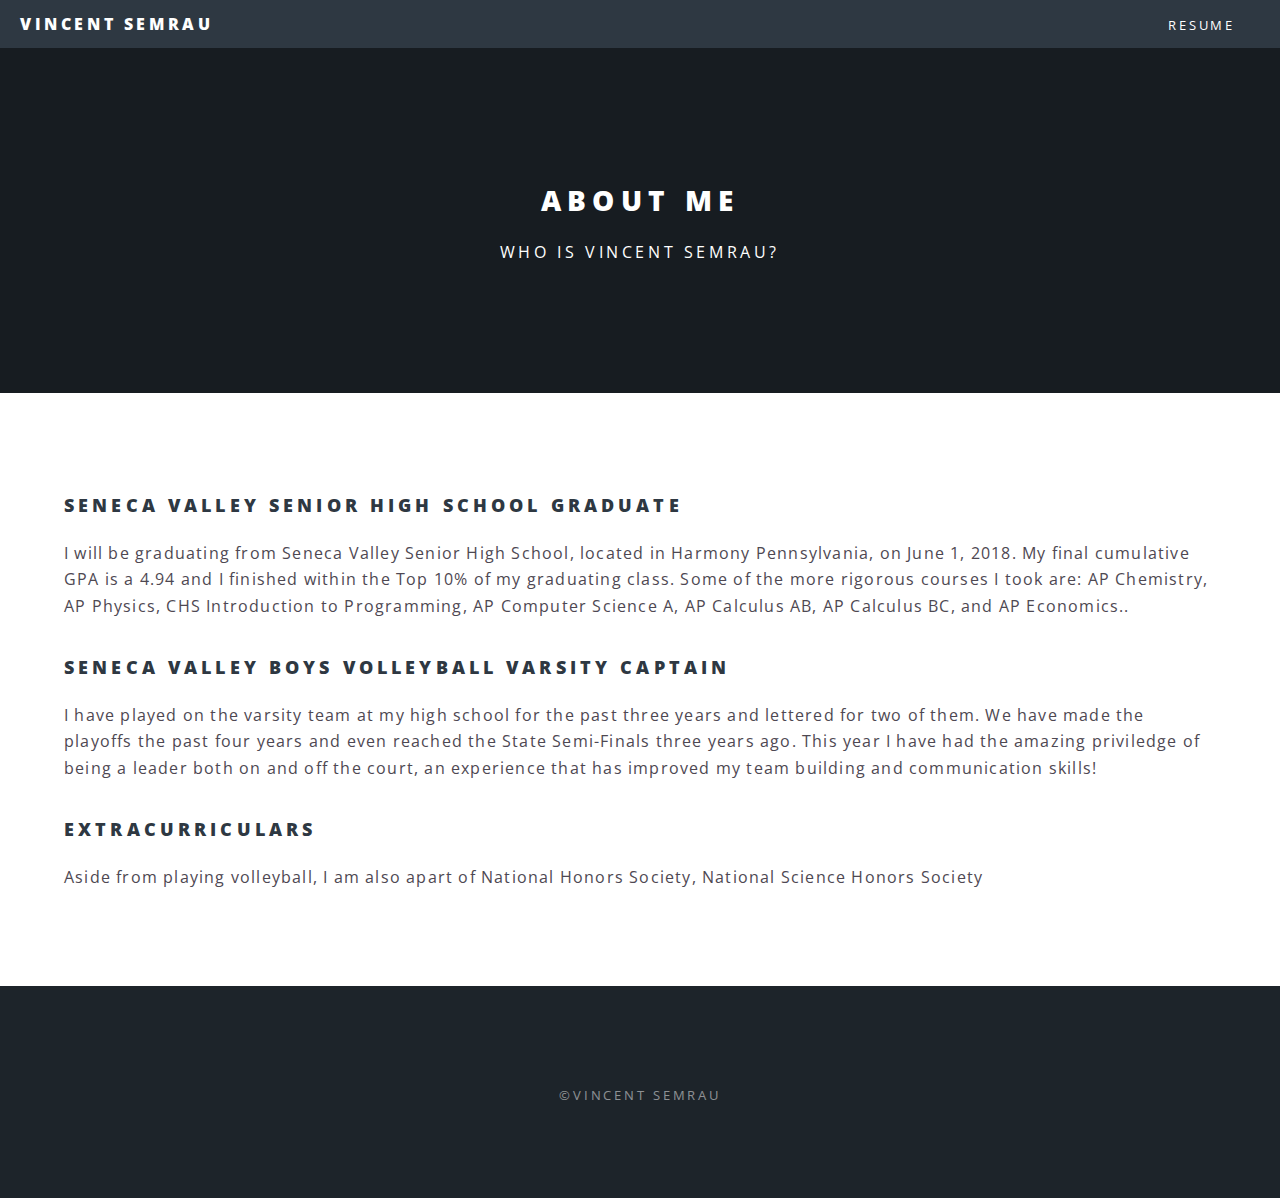
==== about.html @ dfb32bd3 "First website upload" ====
<!DOCTYPE html>
<html><head><meta http-equiv="Content-Type" content="text/html; charset=UTF-8">
		<title>About Me</title>
		
		<meta name="viewport" content="width=device-width, initial-scale=1">
		<link rel="stylesheet" href="./files/main.css">
	</head>
	<body class="">

		<!-- Page Wrapper -->
			<div id="page-wrapper">

				<!-- Header -->
					<header id="header">
						<h1><a href="index.html">Vincent Semrau</a></h1>
						<nav id="nav">
							<ul>
								<li class="special"><a href="Resume.docx" class="menuToggle"><span>Resume</span></a></li>
							</ul>
						</nav>
					</header>

	<div class="inner">

				

				<!-- Main -->
					<article id="main">
						<header>
							<h2>About Me</h2>
							<p>Who is Vincent Semrau?</p>
						</header>

                        <section class="wrapper style5">
							<div class="inner">
								<h3>Seneca Valley Senior High School Graduate</h3>
								<p> I will be graduating from Seneca Valley Senior High School, located in Harmony Pennsylvania, on June 1, 2018. My final cumulative GPA is a 4.94 and I finished within the Top 10% of my graduating class. Some of the more rigorous courses I took are: AP Chemistry, AP Physics, CHS Introduction to Programming, AP Computer Science A, AP Calculus AB, AP Calculus BC, and AP Economics.</a>.</p>
							</div>
							<div class = "inner">
								<h3>Seneca Valley Boys Volleyball Varsity Captain</h3>
								<p> I have played on the varsity team at my high school for the past three years and lettered for two of them. We have made the playoffs the past four years and even reached the State Semi-Finals three years ago. This year I have had the amazing priviledge of being a leader both on and off the court, an experience that has improved my team building and communication skills! </p>
							</div>
							<div class = "inner">
									<h3>Extracurriculars</h3>
									<p> Aside from playing volleyball, I am also apart of National Honors Society, National Science Honors Society </p>
								</div>

						</section>
		
				<!-- Footer -->
					<footer id="footer">
						<ul class="copyright">
							<li>©Vincent Semrau</li>
						</ul>
					</footer>

			</article></div>

		<!-- Scripts -->
			<script src="./files/jquery.min.js.download"></script>
			<script src="./files/jquery.scrollex.min.js.download"></script>
			<script src="./files/jquery.scrolly.min.js.download"></script>
			<script src="./files/skel.min.js.download"></script>
			<script src="./files/util.js.download"></script>
			<!--[if lte IE 8]><script src="assets/js/ie/respond.min.js"></script><![endif]-->
			<script src="./files/main.js.download"></script>

	











































</div><div id="menu">
---- files/main.css ----
@import url(font-awesome.min.css);
@import url("http://fonts.googleapis.com/css?family=Open+Sans:400,400italic,600,600italic,800,800italic");

/*
	Spectral by HTML5 UP
	html5up.net | @n33co
	Free for personal and commercial use under the CCA 3.0 license (html5up.net/license)
*/

/* Reset */

	html, body, div, span, applet, object, iframe, h1, h2, h3, h4, h5, h6, p, blockquote, pre, a, abbr, acronym, address, big, cite, code, del, dfn, em, img, ins, kbd, q, s, samp, small, strike, strong, sub, sup, tt, var, b, u, i, center, dl, dt, dd, ol, ul, li, fieldset, form, label, legend, table, caption, tbody, tfoot, thead, tr, th, td, article, aside, canvas, details, embed, figure, figcaption, footer, header, hgroup, menu, nav, output, ruby, section, summary, time, mark, audio, video {
		margin: 0;
		padding: 0;
		border: 0;
		font-size: 100%;
		font: inherit;
		vertical-align: baseline;
	}

	article, aside, details, figcaption, figure, footer, header, hgroup, menu, nav, section {
		display: block;
	}

	body {
		line-height: 1;
	}

	ol, ul {
		list-style: none;
	}

	blockquote, q {
		quotes: none;
	}

	blockquote:before, blockquote:after, q:before, q:after {
		content: '';
		content: none;
	}

	table {
		border-collapse: collapse;
		border-spacing: 0;
	}

	body {
		-webkit-text-size-adjust: none;
	}

/* Box Model */

	*, *:before, *:after {
		-moz-box-sizing: border-box;
		-webkit-box-sizing: border-box;
		box-sizing: border-box;
	}

/* Grid */

	.row {
		border-bottom: solid 1px transparent;
		-moz-box-sizing: border-box;
		-webkit-box-sizing: border-box;
		box-sizing: border-box;
	}

	.row > * {
		float: left;
		-moz-box-sizing: border-box;
		-webkit-box-sizing: border-box;
		box-sizing: border-box;
	}

	.row:after, .row:before {
		content: '';
		display: block;
		clear: both;
		height: 0;
	}

	.row.uniform > * > :first-child {
		margin-top: 0;
	}

	.row.uniform > * > :last-child {
		margin-bottom: 0;
	}

	.row.\30 \25 > * {
		padding: 0 0 0 0em;
	}

	.row.\30 \25 {
		margin: 0 0 -1px 0em;
	}

	.row.uniform.\30 \25 > * {
		padding: 0em 0 0 0em;
	}

	.row.uniform.\30 \25 {
		margin: 0em 0 -1px 0em;
	}

	.row > * {
		padding: 0 0 0 1.5em;
	}

	.row {
		margin: 0 0 -1px -1.5em;
	}

	.row.uniform > * {
		padding: 1.5em 0 0 1.5em;
	}

	.row.uniform {
		margin: -1.5em 0 -1px -1.5em;
	}

	.row.\32 00\25 > * {
		padding: 0 0 0 3em;
	}

	.row.\32 00\25 {
		margin: 0 0 -1px -3em;
	}

	.row.uniform.\32 00\25 > * {
		padding: 3em 0 0 3em;
	}

	.row.uniform.\32 00\25 {
		margin: -3em 0 -1px -3em;
	}

	.row.\31 50\25 > * {
		padding: 0 0 0 2.25em;
	}

	.row.\31 50\25 {
		margin: 0 0 -1px -2.25em;
	}

	.row.uniform.\31 50\25 > * {
		padding: 2.25em 0 0 2.25em;
	}

	.row.uniform.\31 50\25 {
		margin: -2.25em 0 -1px -2.25em;
	}

	.row.\35 0\25 > * {
		padding: 0 0 0 0.75em;
	}

	.row.\35 0\25 {
		margin: 0 0 -1px -0.75em;
	}

	.row.uniform.\35 0\25 > * {
		padding: 0.75em 0 0 0.75em;
	}

	.row.uniform.\35 0\25 {
		margin: -0.75em 0 -1px -0.75em;
	}

	.row.\32 5\25 > * {
		padding: 0 0 0 0.375em;
	}

	.row.\32 5\25 {
		margin: 0 0 -1px -0.375em;
	}

	.row.uniform.\32 5\25 > * {
		padding: 0.375em 0 0 0.375em;
	}

	.row.uniform.\32 5\25 {
		margin: -0.375em 0 -1px -0.375em;
	}

	.\31 2u, .\31 2u\24 {
		width: 100%;
		clear: none;
		margin-left: 0;
	}

	.\31 1u, .\31 1u\24 {
		width: 91.6666666667%;
		clear: none;
		margin-left: 0;
	}

	.\31 0u, .\31 0u\24 {
		width: 83.3333333333%;
		clear: none;
		margin-left: 0;
	}

	.\39 u, .\39 u\24 {
		width: 75%;
		clear: none;
		margin-left: 0;
	}

	.\38 u, .\38 u\24 {
		width: 66.6666666667%;
		clear: none;
		margin-left: 0;
	}

	.\37 u, .\37 u\24 {
		width: 58.3333333333%;
		clear: none;
		margin-left: 0;
	}

	.\36 u, .\36 u\24 {
		width: 50%;
		clear: none;
		margin-left: 0;
	}

	.\35 u, .\35 u\24 {
		width: 41.6666666667%;
		clear: none;
		margin-left: 0;
	}

	.\34 u, .\34 u\24 {
		width: 33.3333333333%;
		clear: none;
		margin-left: 0;
	}

	.\33 u, .\33 u\24 {
		width: 25%;
		clear: none;
		margin-left: 0;
	}

	.\32 u, .\32 u\24 {
		width: 16.6666666667%;
		clear: none;
		margin-left: 0;
	}

	.\31 u, .\31 u\24 {
		width: 8.3333333333%;
		clear: none;
		margin-left: 0;
	}

	.\31 2u\24 + *,
	.\31 1u\24 + *,
	.\31 0u\24 + *,
	.\39 u\24 + *,
	.\38 u\24 + *,
	.\37 u\24 + *,
	.\36 u\24 + *,
	.\35 u\24 + *,
	.\34 u\24 + *,
	.\33 u\24 + *,
	.\32 u\24 + *,
	.\31 u\24 + * {
		clear: left;
	}

	.\-11u {
		margin-left: 91.66667%;
	}

	.\-10u {
		margin-left: 83.33333%;
	}

	.\-9u {
		margin-left: 75%;
	}

	.\-8u {
		margin-left: 66.66667%;
	}

	.\-7u {
		margin-left: 58.33333%;
	}

	.\-6u {
		margin-left: 50%;
	}

	.\-5u {
		margin-left: 41.66667%;
	}

	.\-4u {
		margin-left: 33.33333%;
	}

	.\-3u {
		margin-left: 25%;
	}

	.\-2u {
		margin-left: 16.66667%;
	}

	.\-1u {
		margin-left: 8.33333%;
	}

	@media screen and (max-width: 1680px) {

		.row > * {
			padding: 0 0 0 1.5em;
		}

		.row {
			margin: 0 0 -1px -1.5em;
		}

		.row.uniform > * {
			padding: 1.5em 0 0 1.5em;
		}

		.row.uniform {
			margin: -1.5em 0 -1px -1.5em;
		}

		.row.\32 00\25 > * {
			padding: 0 0 0 3em;
		}

		.row.\32 00\25 {
			margin: 0 0 -1px -3em;
		}

		.row.uniform.\32 00\25 > * {
			padding: 3em 0 0 3em;
		}

		.row.uniform.\32 00\25 {
			margin: -3em 0 -1px -3em;
		}

		.row.\31 50\25 > * {
			padding: 0 0 0 2.25em;
		}

		.row.\31 50\25 {
			margin: 0 0 -1px -2.25em;
		}

		.row.uniform.\31 50\25 > * {
			padding: 2.25em 0 0 2.25em;
		}

		.row.uniform.\31 50\25 {
			margin: -2.25em 0 -1px -2.25em;
		}

		.row.\35 0\25 > * {
			padding: 0 0 0 0.75em;
		}

		.row.\35 0\25 {
			margin: 0 0 -1px -0.75em;
		}

		.row.uniform.\35 0\25 > * {
			padding: 0.75em 0 0 0.75em;
		}

		.row.uniform.\35 0\25 {
			margin: -0.75em 0 -1px -0.75em;
		}

		.row.\32 5\25 > * {
			padding: 0 0 0 0.375em;
		}

		.row.\32 5\25 {
			margin: 0 0 -1px -0.375em;
		}

		.row.uniform.\32 5\25 > * {
			padding: 0.375em 0 0 0.375em;
		}

		.row.uniform.\32 5\25 {
			margin: -0.375em 0 -1px -0.375em;
		}

		.\31 2u\28xlarge\29, .\31 2u\24\28xlarge\29 {
			width: 100%;
			clear: none;
			margin-left: 0;
		}

		.\31 1u\28xlarge\29, .\31 1u\24\28xlarge\29 {
			width: 91.6666666667%;
			clear: none;
			margin-left: 0;
		}

		.\31 0u\28xlarge\29, .\31 0u\24\28xlarge\29 {
			width: 83.3333333333%;
			clear: none;
			margin-left: 0;
		}

		.\39 u\28xlarge\29, .\39 u\24\28xlarge\29 {
			width: 75%;
			clear: none;
			margin-left: 0;
		}

		.\38 u\28xlarge\29, .\38 u\24\28xlarge\29 {
			width: 66.6666666667%;
			clear: none;
			margin-left: 0;
		}

		.\37 u\28xlarge\29, .\37 u\24\28xlarge\29 {
			width: 58.3333333333%;
			clear: none;
			margin-left: 0;
		}

		.\36 u\28xlarge\29, .\36 u\24\28xlarge\29 {
			width: 50%;
			clear: none;
			margin-left: 0;
		}

		.\35 u\28xlarge\29, .\35 u\24\28xlarge\29 {
			width: 41.6666666667%;
			clear: none;
			margin-left: 0;
		}

		.\34 u\28xlarge\29, .\34 u\24\28xlarge\29 {
			width: 33.3333333333%;
			clear: none;
			margin-left: 0;
		}

		.\33 u\28xlarge\29, .\33 u\24\28xlarge\29 {
			width: 25%;
			clear: none;
			margin-left: 0;
		}

		.\32 u\28xlarge\29, .\32 u\24\28xlarge\29 {
			width: 16.6666666667%;
			clear: none;
			margin-left: 0;
		}

		.\31 u\28xlarge\29, .\31 u\24\28xlarge\29 {
			width: 8.3333333333%;
			clear: none;
			margin-left: 0;
		}

		.\31 2u\24\28xlarge\29 + *,
		.\31 1u\24\28xlarge\29 + *,
		.\31 0u\24\28xlarge\29 + *,
		.\39 u\24\28xlarge\29 + *,
		.\38 u\24\28xlarge\29 + *,
		.\37 u\24\28xlarge\29 + *,
		.\36 u\24\28xlarge\29 + *,
		.\35 u\24\28xlarge\29 + *,
		.\34 u\24\28xlarge\29 + *,
		.\33 u\24\28xlarge\29 + *,
		.\32 u\24\28xlarge\29 + *,
		.\31 u\24\28xlarge\29 + * {
			clear: left;
		}

		.\-11u\28xlarge\29 {
			margin-left: 91.66667%;
		}

		.\-10u\28xlarge\29 {
			margin-left: 83.33333%;
		}

		.\-9u\28xlarge\29 {
			margin-left: 75%;
		}

		.\-8u\28xlarge\29 {
			margin-left: 66.66667%;
		}

		.\-7u\28xlarge\29 {
			margin-left: 58.33333%;
		}

		.\-6u\28xlarge\29 {
			margin-left: 50%;
		}

		.\-5u\28xlarge\29 {
			margin-left: 41.66667%;
		}

		.\-4u\28xlarge\29 {
			margin-left: 33.33333%;
		}

		.\-3u\28xlarge\29 {
			margin-left: 25%;
		}

		.\-2u\28xlarge\29 {
			margin-left: 16.66667%;
		}

		.\-1u\28xlarge\29 {
			margin-left: 8.33333%;
		}

	}

	@media screen and (max-width: 1280px) {

		.row > * {
			padding: 0 0 0 1.5em;
		}

		.row {
			margin: 0 0 -1px -1.5em;
		}

		.row.uniform > * {
			padding: 1.5em 0 0 1.5em;
		}

		.row.uniform {
			margin: -1.5em 0 -1px -1.5em;
		}

		.row.\32 00\25 > * {
			padding: 0 0 0 3em;
		}

		.row.\32 00\25 {
			margin: 0 0 -1px -3em;
		}

		.row.uniform.\32 00\25 > * {
			padding: 3em 0 0 3em;
		}

		.row.uniform.\32 00\25 {
			margin: -3em 0 -1px -3em;
		}

		.row.\31 50\25 > * {
			padding: 0 0 0 2.25em;
		}

		.row.\31 50\25 {
			margin: 0 0 -1px -2.25em;
		}

		.row.uniform.\31 50\25 > * {
			padding: 2.25em 0 0 2.25em;
		}

		.row.uniform.\31 50\25 {
			margin: -2.25em 0 -1px -2.25em;
		}

		.row.\35 0\25 > * {
			padding: 0 0 0 0.75em;
		}

		.row.\35 0\25 {
			margin: 0 0 -1px -0.75em;
		}

		.row.uniform.\35 0\25 > * {
			padding: 0.75em 0 0 0.75em;
		}

		.row.uniform.\35 0\25 {
			margin: -0.75em 0 -1px -0.75em;
		}

		.row.\32 5\25 > * {
			padding: 0 0 0 0.375em;
		}

		.row.\32 5\25 {
			margin: 0 0 -1px -0.375em;
		}

		.row.uniform.\32 5\25 > * {
			padding: 0.375em 0 0 0.375em;
		}

		.row.uniform.\32 5\25 {
			margin: -0.375em 0 -1px -0.375em;
		}

		.\31 2u\28large\29, .\31 2u\24\28large\29 {
			width: 100%;
			clear: none;
			margin-left: 0;
		}

		.\31 1u\28large\29, .\31 1u\24\28large\29 {
			width: 91.6666666667%;
			clear: none;
			margin-left: 0;
		}

		.\31 0u\28large\29, .\31 0u\24\28large\29 {
			width: 83.3333333333%;
			clear: none;
			margin-left: 0;
		}

		.\39 u\28large\29, .\39 u\24\28large\29 {
			width: 75%;
			clear: none;
			margin-left: 0;
		}

		.\38 u\28large\29, .\38 u\24\28large\29 {
			width: 66.6666666667%;
			clear: none;
			margin-left: 0;
		}

		.\37 u\28large\29, .\37 u\24\28large\29 {
			width: 58.3333333333%;
			clear: none;
			margin-left: 0;
		}

		.\36 u\28large\29, .\36 u\24\28large\29 {
			width: 50%;
			clear: none;
			margin-left: 0;
		}

		.\35 u\28large\29, .\35 u\24\28large\29 {
			width: 41.6666666667%;
			clear: none;
			margin-left: 0;
		}

		.\34 u\28large\29, .\34 u\24\28large\29 {
			width: 33.3333333333%;
			clear: none;
			margin-left: 0;
		}

		.\33 u\28large\29, .\33 u\24\28large\29 {
			width: 25%;
			clear: none;
			margin-left: 0;
		}

		.\32 u\28large\29, .\32 u\24\28large\29 {
			width: 16.6666666667%;
			clear: none;
			margin-left: 0;
		}

		.\31 u\28large\29, .\31 u\24\28large\29 {
			width: 8.3333333333%;
			clear: none;
			margin-left: 0;
		}

		.\31 2u\24\28large\29 + *,
		.\31 1u\24\28large\29 + *,
		.\31 0u\24\28large\29 + *,
		.\39 u\24\28large\29 + *,
		.\38 u\24\28large\29 + *,
		.\37 u\24\28large\29 + *,
		.\36 u\24\28large\29 + *,
		.\35 u\24\28large\29 + *,
		.\34 u\24\28large\29 + *,
		.\33 u\24\28large\29 + *,
		.\32 u\24\28large\29 + *,
		.\31 u\24\28large\29 + * {
			clear: left;
		}

		.\-11u\28large\29 {
			margin-left: 91.66667%;
		}

		.\-10u\28large\29 {
			margin-left: 83.33333%;
		}

		.\-9u\28large\29 {
			margin-left: 75%;
		}

		.\-8u\28large\29 {
			margin-left: 66.66667%;
		}

		.\-7u\28large\29 {
			margin-left: 58.33333%;
		}

		.\-6u\28large\29 {
			margin-left: 50%;
		}

		.\-5u\28large\29 {
			margin-left: 41.66667%;
		}

		.\-4u\28large\29 {
			margin-left: 33.33333%;
		}

		.\-3u\28large\29 {
			margin-left: 25%;
		}

		.\-2u\28large\29 {
			margin-left: 16.66667%;
		}

		.\-1u\28large\29 {
			margin-left: 8.33333%;
		}

	}

	@media screen and (max-width: 980px) {

		.row > * {
			padding: 0 0 0 1.5em;
		}

		.row {
			margin: 0 0 -1px -1.5em;
		}

		.row.uniform > * {
			padding: 1.5em 0 0 1.5em;
		}

		.row.uniform {
			margin: -1.5em 0 -1px -1.5em;
		}

		.row.\32 00\25 > * {
			padding: 0 0 0 3em;
		}

		.row.\32 00\25 {
			margin: 0 0 -1px -3em;
		}

		.row.uniform.\32 00\25 > * {
			padding: 3em 0 0 3em;
		}

		.row.uniform.\32 00\25 {
			margin: -3em 0 -1px -3em;
		}

		.row.\31 50\25 > * {
			padding: 0 0 0 2.25em;
		}

		.row.\31 50\25 {
			margin: 0 0 -1px -2.25em;
		}

		.row.uniform.\31 50\25 > * {
			padding: 2.25em 0 0 2.25em;
		}

		.row.uniform.\31 50\25 {
			margin: -2.25em 0 -1px -2.25em;
		}

		.row.\35 0\25 > * {
			padding: 0 0 0 0.75em;
		}

		.row.\35 0\25 {
			margin: 0 0 -1px -0.75em;
		}

		.row.uniform.\35 0\25 > * {
			padding: 0.75em 0 0 0.75em;
		}

		.row.uniform.\35 0\25 {
			margin: -0.75em 0 -1px -0.75em;
		}

		.row.\32 5\25 > * {
			padding: 0 0 0 0.375em;
		}

		.row.\32 5\25 {
			margin: 0 0 -1px -0.375em;
		}

		.row.uniform.\32 5\25 > * {
			padding: 0.375em 0 0 0.375em;
		}

		.row.uniform.\32 5\25 {
			margin: -0.375em 0 -1px -0.375em;
		}

		.\31 2u\28medium\29, .\31 2u\24\28medium\29 {
			width: 100%;
			clear: none;
			margin-left: 0;
		}

		.\31 1u\28medium\29, .\31 1u\24\28medium\29 {
			width: 91.6666666667%;
			clear: none;
			margin-left: 0;
		}

		.\31 0u\28medium\29, .\31 0u\24\28medium\29 {
			width: 83.3333333333%;
			clear: none;
			margin-left: 0;
		}

		.\39 u\28medium\29, .\39 u\24\28medium\29 {
			width: 75%;
			clear: none;
			margin-left: 0;
		}

		.\38 u\28medium\29, .\38 u\24\28medium\29 {
			width: 66.6666666667%;
			clear: none;
			margin-left: 0;
		}

		.\37 u\28medium\29, .\37 u\24\28medium\29 {
			width: 58.3333333333%;
			clear: none;
			margin-left: 0;
		}

		.\36 u\28medium\29, .\36 u\24\28medium\29 {
			width: 50%;
			clear: none;
			margin-left: 0;
		}

		.\35 u\28medium\29, .\35 u\24\28medium\29 {
			width: 41.6666666667%;
			clear: none;
			margin-left: 0;
		}

		.\34 u\28medium\29, .\34 u\24\28medium\29 {
			width: 33.3333333333%;
			clear: none;
			margin-left: 0;
		}

		.\33 u\28medium\29, .\33 u\24\28medium\29 {
			width: 25%;
			clear: none;
			margin-left: 0;
		}

		.\32 u\28medium\29, .\32 u\24\28medium\29 {
			width: 16.6666666667%;
			clear: none;
			margin-left: 0;
		}

		.\31 u\28medium\29, .\31 u\24\28medium\29 {
			width: 8.3333333333%;
			clear: none;
			margin-left: 0;
		}

		.\31 2u\24\28medium\29 + *,
		.\31 1u\24\28medium\29 + *,
		.\31 0u\24\28medium\29 + *,
		.\39 u\24\28medium\29 + *,
		.\38 u\24\28medium\29 + *,
		.\37 u\24\28medium\29 + *,
		.\36 u\24\28medium\29 + *,
		.\35 u\24\28medium\29 + *,
		.\34 u\24\28medium\29 + *,
		.\33 u\24\28medium\29 + *,
		.\32 u\24\28medium\29 + *,
		.\31 u\24\28medium\29 + * {
			clear: left;
		}

		.\-11u\28medium\29 {
			margin-left: 91.66667%;
		}

		.\-10u\28medium\29 {
			margin-left: 83.33333%;
		}

		.\-9u\28medium\29 {
			margin-left: 75%;
		}

		.\-8u\28medium\29 {
			margin-left: 66.66667%;
		}

		.\-7u\28medium\29 {
			margin-left: 58.33333%;
		}

		.\-6u\28medium\29 {
			margin-left: 50%;
		}

		.\-5u\28medium\29 {
			margin-left: 41.66667%;
		}

		.\-4u\28medium\29 {
			margin-left: 33.33333%;
		}

		.\-3u\28medium\29 {
			margin-left: 25%;
		}

		.\-2u\28medium\29 {
			margin-left: 16.66667%;
		}

		.\-1u\28medium\29 {
			margin-left: 8.33333%;
		}

	}

	@media screen and (max-width: 736px) {

		.row > * {
			padding: 0 0 0 1.5em;
		}

		.row {
			margin: 0 0 -1px -1.5em;
		}

		.row.uniform > * {
			padding: 1.5em 0 0 1.5em;
		}

		.row.uniform {
			margin: -1.5em 0 -1px -1.5em;
		}

		.row.\32 00\25 > * {
			padding: 0 0 0 3em;
		}

		.row.\32 00\25 {
			margin: 0 0 -1px -3em;
		}

		.row.uniform.\32 00\25 > * {
			padding: 3em 0 0 3em;
		}

		.row.uniform.\32 00\25 {
			margin: -3em 0 -1px -3em;
		}

		.row.\31 50\25 > * {
			padding: 0 0 0 2.25em;
		}

		.row.\31 50\25 {
			margin: 0 0 -1px -2.25em;
		}

		.row.uniform.\31 50\25 > * {
			padding: 2.25em 0 0 2.25em;
		}

		.row.uniform.\31 50\25 {
			margin: -2.25em 0 -1px -2.25em;
		}

		.row.\35 0\25 > * {
			padding: 0 0 0 0.75em;
		}

		.row.\35 0\25 {
			margin: 0 0 -1px -0.75em;
		}

		.row.uniform.\35 0\25 > * {
			padding: 0.75em 0 0 0.75em;
		}

		.row.uniform.\35 0\25 {
			margin: -0.75em 0 -1px -0.75em;
		}

		.row.\32 5\25 > * {
			padding: 0 0 0 0.375em;
		}

		.row.\32 5\25 {
			margin: 0 0 -1px -0.375em;
		}

		.row.uniform.\32 5\25 > * {
			padding: 0.375em 0 0 0.375em;
		}

		.row.uniform.\32 5\25 {
			margin: -0.375em 0 -1px -0.375em;
		}

		.\31 2u\28small\29, .\31 2u\24\28small\29 {
			width: 100%;
			clear: none;
			margin-left: 0;
		}

		.\31 1u\28small\29, .\31 1u\24\28small\29 {
			width: 91.6666666667%;
			clear: none;
			margin-left: 0;
		}

		.\31 0u\28small\29, .\31 0u\24\28small\29 {
			width: 83.3333333333%;
			clear: none;
			margin-left: 0;
		}

		.\39 u\28small\29, .\39 u\24\28small\29 {
			width: 75%;
			clear: none;
			margin-left: 0;
		}

		.\38 u\28small\29, .\38 u\24\28small\29 {
			width: 66.6666666667%;
			clear: none;
			margin-left: 0;
		}

		.\37 u\28small\29, .\37 u\24\28small\29 {
			width: 58.3333333333%;
			clear: none;
			margin-left: 0;
		}

		.\36 u\28small\29, .\36 u\24\28small\29 {
			width: 50%;
			clear: none;
			margin-left: 0;
		}

		.\35 u\28small\29, .\35 u\24\28small\29 {
			width: 41.6666666667%;
			clear: none;
			margin-left: 0;
		}

		.\34 u\28small\29, .\34 u\24\28small\29 {
			width: 33.3333333333%;
			clear: none;
			margin-left: 0;
		}

		.\33 u\28small\29, .\33 u\24\28small\29 {
			width: 25%;
			clear: none;
			margin-left: 0;
		}

		.\32 u\28small\29, .\32 u\24\28small\29 {
			width: 16.6666666667%;
			clear: none;
			margin-left: 0;
		}

		.\31 u\28small\29, .\31 u\24\28small\29 {
			width: 8.3333333333%;
			clear: none;
			margin-left: 0;
		}

		.\31 2u\24\28small\29 + *,
		.\31 1u\24\28small\29 + *,
		.\31 0u\24\28small\29 + *,
		.\39 u\24\28small\29 + *,
		.\38 u\24\28small\29 + *,
		.\37 u\24\28small\29 + *,
		.\36 u\24\28small\29 + *,
		.\35 u\24\28small\29 + *,
		.\34 u\24\28small\29 + *,
		.\33 u\24\28small\29 + *,
		.\32 u\24\28small\29 + *,
		.\31 u\24\28small\29 + * {
			clear: left;
		}

		.\-11u\28small\29 {
			margin-left: 91.66667%;
		}

		.\-10u\28small\29 {
			margin-left: 83.33333%;
		}

		.\-9u\28small\29 {
			margin-left: 75%;
		}

		.\-8u\28small\29 {
			margin-left: 66.66667%;
		}

		.\-7u\28small\29 {
			margin-left: 58.33333%;
		}

		.\-6u\28small\29 {
			margin-left: 50%;
		}

		.\-5u\28small\29 {
			margin-left: 41.66667%;
		}

		.\-4u\28small\29 {
			margin-left: 33.33333%;
		}

		.\-3u\28small\29 {
			margin-left: 25%;
		}

		.\-2u\28small\29 {
			margin-left: 16.66667%;
		}

		.\-1u\28small\29 {
			margin-left: 8.33333%;
		}

	}

	@media screen and (max-width: 480px) {

		.row > * {
			padding: 0 0 0 1.5em;
		}

		.row {
			margin: 0 0 -1px -1.5em;
		}

		.row.uniform > * {
			padding: 1.5em 0 0 1.5em;
		}

		.row.uniform {
			margin: -1.5em 0 -1px -1.5em;
		}

		.row.\32 00\25 > * {
			padding: 0 0 0 3em;
		}

		.row.\32 00\25 {
			margin: 0 0 -1px -3em;
		}

		.row.uniform.\32 00\25 > * {
			padding: 3em 0 0 3em;
		}

		.row.uniform.\32 00\25 {
			margin: -3em 0 -1px -3em;
		}

		.row.\31 50\25 > * {
			padding: 0 0 0 2.25em;
		}

		.row.\31 50\25 {
			margin: 0 0 -1px -2.25em;
		}

		.row.uniform.\31 50\25 > * {
			padding: 2.25em 0 0 2.25em;
		}

		.row.uniform.\31 50\25 {
			margin: -2.25em 0 -1px -2.25em;
		}

		.row.\35 0\25 > * {
			padding: 0 0 0 0.75em;
		}

		.row.\35 0\25 {
			margin: 0 0 -1px -0.75em;
		}

		.row.uniform.\35 0\25 > * {
			padding: 0.75em 0 0 0.75em;
		}

		.row.uniform.\35 0\25 {
			margin: -0.75em 0 -1px -0.75em;
		}

		.row.\32 5\25 > * {
			padding: 0 0 0 0.375em;
		}

		.row.\32 5\25 {
			margin: 0 0 -1px -0.375em;
		}

		.row.uniform.\32 5\25 > * {
			padding: 0.375em 0 0 0.375em;
		}

		.row.uniform.\32 5\25 {
			margin: -0.375em 0 -1px -0.375em;
		}

		.\31 2u\28xsmall\29, .\31 2u\24\28xsmall\29 {
			width: 100%;
			clear: none;
			margin-left: 0;
		}

		.\31 1u\28xsmall\29, .\31 1u\24\28xsmall\29 {
			width: 91.6666666667%;
			clear: none;
			margin-left: 0;
		}

		.\31 0u\28xsmall\29, .\31 0u\24\28xsmall\29 {
			width: 83.3333333333%;
			clear: none;
			margin-left: 0;
		}

		.\39 u\28xsmall\29, .\39 u\24\28xsmall\29 {
			width: 75%;
			clear: none;
			margin-left: 0;
		}

		.\38 u\28xsmall\29, .\38 u\24\28xsmall\29 {
			width: 66.6666666667%;
			clear: none;
			margin-left: 0;
		}

		.\37 u\28xsmall\29, .\37 u\24\28xsmall\29 {
			width: 58.3333333333%;
			clear: none;
			margin-left: 0;
		}

		.\36 u\28xsmall\29, .\36 u\24\28xsmall\29 {
			width: 50%;
			clear: none;
			margin-left: 0;
		}

		.\35 u\28xsmall\29, .\35 u\24\28xsmall\29 {
			width: 41.6666666667%;
			clear: none;
			margin-left: 0;
		}

		.\34 u\28xsmall\29, .\34 u\24\28xsmall\29 {
			width: 33.3333333333%;
			clear: none;
			margin-left: 0;
		}

		.\33 u\28xsmall\29, .\33 u\24\28xsmall\29 {
			width: 25%;
			clear: none;
			margin-left: 0;
		}

		.\32 u\28xsmall\29, .\32 u\24\28xsmall\29 {
			width: 16.6666666667%;
			clear: none;
			margin-left: 0;
		}

		.\31 u\28xsmall\29, .\31 u\24\28xsmall\29 {
			width: 8.3333333333%;
			clear: none;
			margin-left: 0;
		}

		.\31 2u\24\28xsmall\29 + *,
		.\31 1u\24\28xsmall\29 + *,
		.\31 0u\24\28xsmall\29 + *,
		.\39 u\24\28xsmall\29 + *,
		.\38 u\24\28xsmall\29 + *,
		.\37 u\24\28xsmall\29 + *,
		.\36 u\24\28xsmall\29 + *,
		.\35 u\24\28xsmall\29 + *,
		.\34 u\24\28xsmall\29 + *,
		.\33 u\24\28xsmall\29 + *,
		.\32 u\24\28xsmall\29 + *,
		.\31 u\24\28xsmall\29 + * {
			clear: left;
		}

		.\-11u\28xsmall\29 {
			margin-left: 91.66667%;
		}

		.\-10u\28xsmall\29 {
			margin-left: 83.33333%;
		}

		.\-9u\28xsmall\29 {
			margin-left: 75%;
		}

		.\-8u\28xsmall\29 {
			margin-left: 66.66667%;
		}

		.\-7u\28xsmall\29 {
			margin-left: 58.33333%;
		}

		.\-6u\28xsmall\29 {
			margin-left: 50%;
		}

		.\-5u\28xsmall\29 {
			margin-left: 41.66667%;
		}

		.\-4u\28xsmall\29 {
			margin-left: 33.33333%;
		}

		.\-3u\28xsmall\29 {
			margin-left: 25%;
		}

		.\-2u\28xsmall\29 {
			margin-left: 16.66667%;
		}

		.\-1u\28xsmall\29 {
			margin-left: 8.33333%;
		}

	}

/* Basic */

	@-ms-viewport {
		width: device-width;
	}

	body {
		background: #2e3842;
	}

		body.is-loading *, body.is-loading *:before, body.is-loading *:after {
			-moz-animation: none !important;
			-webkit-animation: none !important;
			-ms-animation: none !important;
			animation: none !important;
			-moz-transition: none !important;
			-webkit-transition: none !important;
			-ms-transition: none !important;
			transition: none !important;
		}

	body, input, select, textarea {
		color: #fff;
		font-family: "Open Sans", Helvetica, sans-serif;
		font-size: 15pt;
		font-weight: 400;
		letter-spacing: 0.075em;
		line-height: 1.65em;
	}

		@media screen and (max-width: 1680px) {

			body, input, select, textarea {
				font-size: 13pt;
			}

		}

		@media screen and (max-width: 1280px) {

			body, input, select, textarea {
				font-size: 12pt;
			}

		}

		@media screen and (max-width: 736px) {

			body, input, select, textarea {
				font-size: 11pt;
				letter-spacing: 0.0375em;
			}

		}

	a {
		-moz-transition: color 0.2s ease, border-bottom-color 0.2s ease;
		-webkit-transition: color 0.2s ease, border-bottom-color 0.2s ease;
		-ms-transition: color 0.2s ease, border-bottom-color 0.2s ease;
		transition: color 0.2s ease, border-bottom-color 0.2s ease;
		border-bottom: dotted 1px;
		color: inherit;
		text-decoration: none;
	}

		a:hover {
			border-bottom-color: transparent;
		}

	strong, b {
		color: #fff;
		font-weight: 600;
	}

	em, i {
		font-style: italic;
	}

	p {
		margin: 0 0 2em 0;
	}

	h1, h2, h3, h4, h5, h6 {
		color: #fff;
		font-weight: 800;
		letter-spacing: 0.225em;
		line-height: 1em;
		margin: 0 0 1em 0;
		text-transform: uppercase;
	}

		h1 a, h2 a, h3 a, h4 a, h5 a, h6 a {
			color: inherit;
			text-decoration: none;
		}

	h2 {
		font-size: 1.35em;
		line-height: 1.75em;
	}

		@media screen and (max-width: 736px) {

			h2 {
				font-size: 1.1em;
				line-height: 1.65em;
			}

		}

	h3 {
		font-size: 1.15em;
		line-height: 1.75em;
	}

		@media screen and (max-width: 736px) {

			h3 {
				font-size: 1em;
				line-height: 1.65em;
			}

		}

	h4 {
		font-size: 1em;
		line-height: 1.5em;
	}

	h5 {
		font-size: 0.8em;
		line-height: 1.5em;
	}

	h6 {
		font-size: 0.7em;
		line-height: 1.5em;
	}

	sub {
		font-size: 0.8em;
		position: relative;
		top: 0.5em;
	}

	sup {
		font-size: 0.8em;
		position: relative;
		top: -0.5em;
	}

	hr {
		border: 0;
		border-bottom: solid 2px #fff;
		margin: 3em 0;
	}

		hr.major {
			margin: 4.5em 0;
		}

	blockquote {
		border-left: solid 4px #fff;
		font-style: italic;
		margin: 0 0 2em 0;
		padding: 0.5em 0 0.5em 2em;
	}

	code {
		background: rgba(144, 144, 144, 0.25);
		border-radius: 3px;
		font-family: "Courier New", monospace;
		font-size: 0.9em;
		letter-spacing: 0;
		margin: 0 0.25em;
		padding: 0.25em 0.65em;
	}

	pre {
		-webkit-overflow-scrolling: touch;
		font-family: "Courier New", monospace;
		font-size: 0.9em;
		margin: 0 0 2em 0;
	}

		pre code {
			display: block;
			line-height: 1.75em;
			padding: 1em 1.5em;
			overflow-x: auto;
		}

	.align-left {
		text-align: left;
	}

	.align-center {
		text-align: center;
	}

	.align-right {
		text-align: right;
	}

/* Section/Article */

	section.special, article.special {
		text-align: center;
	}

	header p {
		color: rgba(255, 255, 255, 0.5);
		position: relative;
		top: -0.25em;
	}

	header h3 + p {
		font-size: 1.1em;
	}

	header h4 + p,
	header h5 + p,
	header h6 + p {
		font-size: 0.9em;
	}

	header.major {
		margin: 0 0 3.5em 0;
	}

		header.major h2, header.major h3, header.major h4, header.major h5, header.major h6 {
			border-bottom: solid 2px #fff;
			display: inline-block;
			padding-bottom: 1em;
			position: relative;
		}

			header.major h2:after, header.major h3:after, header.major h4:after, header.major h5:after, header.major h6:after {
				content: '';
				display: block;
				height: 1px;
			}

		header.major p {
			color: #fff;
			top: 0;
		}

		@media screen and (max-width: 736px) {

			header.major {
				margin: 0 0 2em 0;
			}

		}

	@media screen and (max-width: 980px) {

		header br {
			display: none;
		}

	}

/* Form */

	form {
		margin: 0 0 2em 0;
	}

	label {
		color: #fff;
		display: block;
		font-size: 0.9em;
		font-weight: 600;
		margin: 0 0 1em 0;
	}

	input[type="text"],
	input[type="password"],
	input[type="email"],
	select,
	textarea {
		-moz-appearance: none;
		-webkit-appearance: none;
		-ms-appearance: none;
		appearance: none;
		background: rgba(144, 144, 144, 0.25);
		border-radius: 3px;
		border: none;
		color: inherit;
		display: block;
		outline: 0;
		padding: 0 1em;
		text-decoration: none;
		width: 100%;
	}

		input[type="text"]:invalid,
		input[type="password"]:invalid,
		input[type="email"]:invalid,
		select:invalid,
		textarea:invalid {
			box-shadow: none;
		}

		input[type="text"]:focus,
		input[type="password"]:focus,
		input[type="email"]:focus,
		select:focus,
		textarea:focus {
			box-shadow: 0 0 0 2px #21b2a6;
		}

	.select-wrapper {
		text-decoration: none;
		display: block;
		position: relative;
	}

		.select-wrapper:before {
			-moz-osx-font-smoothing: grayscale;
			-webkit-font-smoothing: antialiased;
			font-family: FontAwesome;
			font-style: normal;
			font-weight: normal;
			text-transform: none !important;
		}

		.select-wrapper:before {
			-moz-pointer-events: none;
			-webkit-pointer-events: none;
			-ms-pointer-events: none;
			pointer-events: none;
			color: #fff;
			content: '\f078';
			display: block;
			height: 2.75em;
			line-height: 2.75em;
			position: absolute;
			right: 0;
			text-align: center;
			top: 0;
			width: 2.75em;
		}

		.select-wrapper select::-ms-expand {
			display: none;
		}

	input[type="text"],
	input[type="password"],
	input[type="email"],
	select {
		height: 2.75em;
	}

	textarea {
		padding: 0.75em 1em;
	}

	input[type="checkbox"],
	input[type="radio"] {
		-moz-appearance: none;
		-webkit-appearance: none;
		-ms-appearance: none;
		appearance: none;
		display: block;
		float: left;
		margin-right: -2em;
		opacity: 0;
		width: 1em;
		z-index: -1;
	}

		input[type="checkbox"] + label,
		input[type="radio"] + label {
			text-decoration: none;
			color: #fff;
			cursor: pointer;
			display: inline-block;
			font-size: 1em;
			font-weight: 400;
			padding-left: 2.4em;
			padding-right: 0.75em;
			position: relative;
		}

			input[type="checkbox"] + label:before,
			input[type="radio"] + label:before {
				-moz-osx-font-smoothing: grayscale;
				-webkit-font-smoothing: antialiased;
				font-family: FontAwesome;
				font-style: normal;
				font-weight: normal;
				text-transform: none !important;
			}

			input[type="checkbox"] + label:before,
			input[type="radio"] + label:before {
				background: rgba(144, 144, 144, 0.25);
				border-radius: 3px;
				content: '';
				display: inline-block;
				height: 1.65em;
				left: 0;
				line-height: 1.58125em;
				position: absolute;
				text-align: center;
				top: 0;
				width: 1.65em;
			}

		input[type="checkbox"]:checked + label:before,
		input[type="radio"]:checked + label:before {
			background: #2e3842;
			color: #fff;
			content: '\f00c';
		}

		input[type="checkbox"]:focus + label:before,
		input[type="radio"]:focus + label:before {
			box-shadow: 0 0 0 2px #21b2a6;
		}

	input[type="checkbox"] + label:before {
		border-radius: 3px;
	}

	input[type="radio"] + label:before {
		border-radius: 100%;
	}

	::-webkit-input-placeholder {
		color: rgba(255, 255, 255, 0.5) !important;
		opacity: 1.0;
	}

	:-moz-placeholder {
		color: rgba(255, 255, 255, 0.5) !important;
		opacity: 1.0;
	}

	::-moz-placeholder {
		color: rgba(255, 255, 255, 0.5) !important;
		opacity: 1.0;
	}

	:-ms-input-placeholder {
		color: rgba(255, 255, 255, 0.5) !important;
		opacity: 1.0;
	}

	.formerize-placeholder {
		color: rgba(255, 255, 255, 0.5) !important;
		opacity: 1.0;
	}

/* Box */

	.box {
		border-radius: 3px;
		border: solid 2px #fff;
		margin-bottom: 2em;
		padding: 1.5em;
	}

		.box > :last-child,
		.box > :last-child > :last-child,
		.box > :last-child > :last-child > :last-child {
			margin-bottom: 0;
		}

		.box.alt {
			border: 0;
			border-radius: 0;
			padding: 0;
		}

/* Icon */

	.icon {
		text-decoration: none;
		border-bottom: none;
		position: relative;
	}

		.icon:before {
			-moz-osx-font-smoothing: grayscale;
			-webkit-font-smoothing: antialiased;
			font-family: FontAwesome;
			font-style: normal;
			font-weight: normal;
			text-transform: none !important;
		}

		.icon > .label {
			display: none;
		}

		.icon.major {
			-moz-transform: rotate(-45deg);
			-webkit-transform: rotate(-45deg);
			-ms-transform: rotate(-45deg);
			transform: rotate(-45deg);
			border-radius: 3px;
			border: solid 2px #fff;
			display: inline-block;
			font-size: 1.35em;
			height: calc(3em + 2px);
			line-height: 3em;
			text-align: center;
			width: calc(3em + 2px);
		}

			.icon.major:before {
				-moz-transform: rotate(45deg);
				-webkit-transform: rotate(45deg);
				-ms-transform: rotate(45deg);
				transform: rotate(45deg);
				display: inline-block;
				font-size: 1.5em;
			}

			@media screen and (max-width: 736px) {

				.icon.major {
					font-size: 1em;
				}

			}

		.icon.style1 {
			color: #00ffcc;
		}

		.icon.style2 {
			color: #00f0ff;
		}

		.icon.style3 {
			color: #76ddff;
		}

/* Image */

	.image {
		border-radius: 3px;
		border: 0;
		display: inline-block;
		position: relative;
	}

		.image img {
			border-radius: 3px;
			display: block;
		}

		.image.left {
			float: left;
			margin: 0 2em 2em 0;
			top: 0.25em;
		}

		.image.right {
			float: right;
			margin: 0 0 2em 2em;
			top: 0.25em;
		}

		.image.left, .image.right {
			max-width: 40%;
		}

			.image.left img, .image.right img {
				width: 100%;
			}

		.image.fit {
			display: block;
			margin: 0 0 2em 0;
			width: 100%;
		}

			.image.fit img {
				width: 100%;
			}

/* List */

	ol {
		list-style: decimal;
		margin: 0 0 2em 0;
		padding-left: 1.25em;
	}

		ol li {
			padding-left: 0.25em;
		}

	ul {
		list-style: disc;
		margin: 0 0 2em 0;
		padding-left: 1em;
	}

		ul li {
			padding-left: 0.5em;
		}

		ul.alt {
			list-style: none;
			padding-left: 0;
		}

			ul.alt li {
				border-top: solid 1px #fff;
				padding: 0.5em 0;
			}

				ul.alt li:first-child {
					border-top: 0;
					padding-top: 0;
				}

		ul.icons {
			cursor: default;
			list-style: none;
			padding-left: 0;
		}

			ul.icons li {
				display: inline-block;
				padding: 0 1em 0 0;
			}

				ul.icons li:last-child {
					padding-right: 0 !important;
				}

			ul.icons.major {
				padding: 1em 0;
			}

				ul.icons.major li {
					padding-right: 3.5em;
				}

					@media screen and (max-width: 736px) {

						ul.icons.major li {
							padding: 0 1em !important;
						}

					}

		ul.actions {
			cursor: default;
			list-style: none;
			padding-left: 0;
		}

			ul.actions li {
				display: inline-block;
				padding: 0 1.5em 0 0;
				vertical-align: middle;
			}

				ul.actions li:last-child {
					padding-right: 0;
				}

			ul.actions.small li {
				padding: 0 0.75em 0 0;
			}

			ul.actions.vertical li {
				display: block;
				padding: 1.5em 0 0 0;
			}

				ul.actions.vertical li:first-child {
					padding-top: 0;
				}

				ul.actions.vertical li > * {
					margin-bottom: 0;
				}

			ul.actions.vertical.small li {
				padding: 0.75em 0 0 0;
			}

				ul.actions.vertical.small li:first-child {
					padding-top: 0;
				}

			ul.actions.fit {
				display: table;
				margin-left: -1.5em;
				padding: 0;
				table-layout: fixed;
				width: calc(100% + 1.5em);
			}

				ul.actions.fit li {
					display: table-cell;
					padding: 0 0 0 1.5em;
				}

					ul.actions.fit li > * {
						margin-bottom: 0;
					}

				ul.actions.fit.small {
					margin-left: -0.75em;
					width: calc(100% + 0.75em);
				}

					ul.actions.fit.small li {
						padding: 0 0 0 0.75em;
					}

			@media screen and (max-width: 736px) {

				ul.actions li {
					display: block;
					padding: 1em 0 0 0;
					text-align: center;
					width: 100%;
				}

					ul.actions li:first-child {
						padding-top: 0;
					}

					ul.actions li > * {
						margin: 0 auto !important;
						max-width: 30em;
						width: 100%;
					}

						ul.actions li > *.icon:before {
							margin-left: -1em;
						}

				ul.actions.small li {
					padding: 0.5em 0 0 0;
				}

					ul.actions.small li:first-child {
						padding-top: 0;
					}

			}

	dl {
		margin: 0 0 2em 0;
	}

/* Table */

	.table-wrapper {
		-webkit-overflow-scrolling: touch;
		overflow-x: auto;
	}

	table {
		margin: 0 0 2em 0;
		width: 100%;
	}

		table tbody tr {
			border: solid 1px #fff;
			border-left: 0;
			border-right: 0;
		}

			table tbody tr:nth-child(2n + 1) {
				background-color: rgba(144, 144, 144, 0.25);
			}

		table td {
			padding: 0.75em 0.75em;
		}

		table th {
			color: #fff;
			font-size: 0.9em;
			font-weight: 600;
			padding: 0 0.75em 0.75em 0.75em;
			text-align: left;
		}

		table thead {
			border-bottom: solid 2px #fff;
		}

		table tfoot {
			border-top: solid 2px #fff;
		}

		table.alt {
			border-collapse: separate;
		}

			table.alt tbody tr td {
				border: solid 1px #fff;
				border-left-width: 0;
				border-top-width: 0;
			}

				table.alt tbody tr td:first-child {
					border-left-width: 1px;
				}

			table.alt tbody tr:first-child td {
				border-top-width: 1px;
			}

			table.alt thead {
				border-bottom: 0;
			}

			table.alt tfoot {
				border-top: 0;
			}

/* Button */

	input[type="submit"],
	input[type="reset"],
	input[type="button"],
	button,
	.button {
		-moz-appearance: none;
		-webkit-appearance: none;
		-ms-appearance: none;
		appearance: none;
		-moz-transition: background-color 0.2s ease-in-out, color 0.2s ease-in-out;
		-webkit-transition: background-color 0.2s ease-in-out, color 0.2s ease-in-out;
		-ms-transition: background-color 0.2s ease-in-out, color 0.2s ease-in-out;
		transition: background-color 0.2s ease-in-out, color 0.2s ease-in-out;
		background-color: transparent;
		border-radius: 3px;
		border: 0;
		box-shadow: inset 0 0 0 2px #fff;
		color: #fff;
		cursor: pointer;
		display: inline-block;
		font-size: 0.8em;
		font-weight: 600;
		height: 3.125em;
		letter-spacing: 0.225em;
		line-height: 3.125em;
		padding: 0 2.75em;
		text-align: center;
		text-decoration: none;
		text-transform: uppercase;
		white-space: nowrap;
		overflow: hidden;
		text-overflow: ellipsis;
	}

		input[type="submit"]:hover,
		input[type="reset"]:hover,
		input[type="button"]:hover,
		button:hover,
		.button:hover {
			background-color: rgba(144, 144, 144, 0.25);
		}

		input[type="submit"]:active,
		input[type="reset"]:active,
		input[type="button"]:active,
		button:active,
		.button:active {
			background-color: rgba(144, 144, 144, 0.5);
		}

		input[type="submit"].icon:before,
		input[type="reset"].icon:before,
		input[type="button"].icon:before,
		button.icon:before,
		.button.icon:before {
			margin-right: 0.5em;
		}

		input[type="submit"].fit,
		input[type="reset"].fit,
		input[type="button"].fit,
		button.fit,
		.button.fit {
			display: block;
			margin: 0 0 1em 0;
			width: 100%;
		}

		input[type="submit"].small,
		input[type="reset"].small,
		input[type="button"].small,
		button.small,
		.button.small {
			font-size: 0.8em;
		}

		input[type="submit"].big,
		input[type="reset"].big,
		input[type="button"].big,
		button.big,
		.button.big {
			font-size: 1.35em;
		}

		input[type="submit"].special,
		input[type="reset"].special,
		input[type="button"].special,
		button.special,
		.button.special {
			background-color: #ed4933;
			box-shadow: none !important;
			color: #ffffff !important;
		}

			input[type="submit"].special:hover,
			input[type="reset"].special:hover,
			input[type="button"].special:hover,
			button.special:hover,
			.button.special:hover {
				background-color: #ef5e4a !important;
			}

			input[type="submit"].special:active,
			input[type="reset"].special:active,
			input[type="button"].special:active,
			button.special:active,
			.button.special:active {
				background-color: #eb341c !important;
			}

		input[type="submit"].disabled, input[type="submit"]:disabled,
		input[type="reset"].disabled,
		input[type="reset"]:disabled,
		input[type="button"].disabled,
		input[type="button"]:disabled,
		button.disabled,
		button:disabled,
		.button.disabled,
		.button:disabled {
			-moz-pointer-events: none;
			-webkit-pointer-events: none;
			-ms-pointer-events: none;
			pointer-events: none;
			opacity: 0.25;
		}

		@media screen and (max-width: 736px) {

			input[type="submit"],
			input[type="reset"],
			input[type="button"],
			button,
			.button {
				height: 3.75em;
				line-height: 3.75em;
			}

		}

/* Features */

	.features {
		display: -moz-flex;
		display: -webkit-flex;
		display: -ms-flex;
		display: flex;
		-moz-flex-wrap: wrap;
		-webkit-flex-wrap: wrap;
		-ms-flex-wrap: wrap;
		flex-wrap: wrap;
		-moz-justify-content: center;
		-webkit-justify-content: center;
		-ms-justify-content: center;
		justify-content: center;
		list-style: none;
		padding: 0;
		width: 100%;
	}

		.features li {
			padding: 4em 4em 2em 6em ;
			display: block;
			position: relative;
			text-align: left;
			width: 50%;
		}

			.features li:nth-child(1) {
				background-color: rgba(0, 0, 0, 0.035);
			}

			.features li:nth-child(2) {
				background-color: rgba(0, 0, 0, 0.07);
			}

			.features li:nth-child(3) {
				background-color: rgba(0, 0, 0, 0.105);
			}

			.features li:nth-child(4) {
				background-color: rgba(0, 0, 0, 0.14);
			}

			.features li:nth-child(5) {
				background-color: rgba(0, 0, 0, 0.175);
			}

			.features li:nth-child(6) {
				background-color: rgba(0, 0, 0, 0.21);
			}

			.features li:nth-child(7) {
				background-color: rgba(0, 0, 0, 0.245);
			}

			.features li:nth-child(8) {
				background-color: rgba(0, 0, 0, 0.28);
			}

			.features li:nth-child(9) {
				background-color: rgba(0, 0, 0, 0.315);
			}

			.features li:nth-child(10) {
				background-color: rgba(0, 0, 0, 0.35);
			}

			.features li:before {
				display: block;
				color: #00ffcc;
				position: absolute;
				left: 1.75em;
				top: 2.75em;
				font-size: 1.5em;
			}

			.features li:nth-child(1) {
				border-top-left-radius: 3px;
			}

			.features li:nth-child(2) {
				border-top-right-radius: 3px;
			}

			.features li:nth-last-child(1) {
				border-bottom-right-radius: 3px;
			}

			.features li:nth-last-child(2) {
				border-bottom-left-radius: 3px;
			}

			@media screen and (max-width: 980px) {

				.features li {
					padding: 3em 2em 1em 2em ;
					text-align: center;
				}

					.features li:before {
						left: 0;
						margin: 0 0 1em 0;
						position: relative;
						top: 0;
					}

			}

			@media screen and (max-width: 736px) {

				.features li {
					padding: 3em 0 1em 0 ;
					background-color: transparent !important;
					border-top: solid 2px #fff;
					width: 100%;
				}

					.features li:first-child {
						border-top: 0;
					}

			}

/* Spotlight */

	.spotlight {
		-moz-align-items: center;
		-webkit-align-items: center;
		-ms-align-items: center;
		align-items: center;
		display: -moz-flex;
		display: -webkit-flex;
		display: -ms-flex;
		display: flex;
	}

		.spotlight .image {
			-moz-order: 1;
			-webkit-order: 1;
			-ms-order: 1;
			order: 1;
			border-radius: 0;
			width: 40%;
		}

			.spotlight .image img {
				border-radius: 0;
				width: 100%;
			}

		.spotlight .content {
			padding: 2em 4em 0.1em 4em ;
			-moz-order: 2;
			-webkit-order: 2;
			-ms-order: 2;
			order: 2;
			max-width: 48em;
			width: 60%;
		}

		.spotlight:nth-child(2n) {
			-moz-flex-direction: row-reverse;
			-webkit-flex-direction: row-reverse;
			-ms-flex-direction: row-reverse;
			flex-direction: row-reverse;
		}

		.spotlight:nth-child(1) {
			background-color: rgba(0, 0, 0, 0.075);
		}

		.spotlight:nth-child(2) {
			background-color: rgba(0, 0, 0, 0.15);
		}

		.spotlight:nth-child(3) {
			background-color: rgba(0, 0, 0, 0.225);
		}

		.spotlight:nth-child(4) {
			background-color: rgba(0, 0, 0, 0.3);
		}

		.spotlight:nth-child(5) {
			background-color: rgba(0, 0, 0, 0.375);
		}

		.spotlight:nth-child(6) {
			background-color: rgba(0, 0, 0, 0.45);
		}

		.spotlight:nth-child(7) {
			background-color: rgba(0, 0, 0, 0.525);
		}

		.spotlight:nth-child(8) {
			background-color: rgba(0, 0, 0, 0.6);
		}

		.spotlight:nth-child(9) {
			background-color: rgba(0, 0, 0, 0.675);
		}

		.spotlight:nth-child(10) {
			background-color: rgba(0, 0, 0, 0.75);
		}

		@media screen and (max-width: 1280px) {

			.spotlight .image {
				width: 45%;
			}

			.spotlight .content {
				width: 55%;
			}

		}

		@media screen and (max-width: 980px) {

			.spotlight {
				display: block;
			}

				.spotlight br {
					display: none;
				}

				.spotlight .image {
					width: 100%;
				}

				.spotlight .content {
					padding: 4em 3em 2em 3em ;
					max-width: none;
					text-align: center;
					width: 100%;
				}

		}

		@media screen and (max-width: 736px) {

			.spotlight .content {
				padding: 3em 2em 1em 2em ;
			}

		}

/* Wrapper */

	.wrapper {
		padding: 6em 0 4em 0 ;
	}

		.wrapper > .inner {
			width: 60em;
			margin: 0 auto;
		}

			@media screen and (max-width: 1280px) {

				.wrapper > .inner {
					width: 90%;
				}

			}

			@media screen and (max-width: 980px) {

				.wrapper > .inner {
					width: 100%;
				}

			}

		.wrapper.alt {
			padding: 0;
		}

		.wrapper.style1 {
			background-color: #21b2a6;
			color: #c7ebe8;
		}

			.wrapper.style1 strong, .wrapper.style1 b {
				color: #ffffff;
			}

			.wrapper.style1 h2, .wrapper.style1 h3, .wrapper.style1 h4, .wrapper.style1 h5, .wrapper.style1 h6 {
				color: #ffffff;
			}

			.wrapper.style1 hr {
				border-color: rgba(0, 0, 0, 0.125);
			}

			.wrapper.style1 blockquote {
				border-color: rgba(0, 0, 0, 0.125);
			}

			.wrapper.style1 code {
				background: rgba(255, 255, 255, 0.075);
			}

			.wrapper.style1 header p {
				color: #a6e0db;
			}

			.wrapper.style1 header.major h2, .wrapper.style1 header.major h3, .wrapper.style1 header.major h4, .wrapper.style1 header.major h5, .wrapper.style1 header.major h6 {
				border-color: rgba(0, 0, 0, 0.125);
			}

			.wrapper.style1 header.major p {
				color: #c7ebe8;
			}

			.wrapper.style1 label {
				color: #ffffff;
			}

			.wrapper.style1 input[type="text"],
			.wrapper.style1 input[type="password"],
			.wrapper.style1 input[type="email"],
			.wrapper.style1 select,
			.wrapper.style1 textarea {
				background: rgba(255, 255, 255, 0.075);
			}

			.wrapper.style1 .select-wrapper:before {
				color: rgba(0, 0, 0, 0.125);
			}

			.wrapper.style1 input[type="checkbox"] + label,
			.wrapper.style1 input[type="radio"] + label {
				color: #c7ebe8;
			}

				.wrapper.style1 input[type="checkbox"] + label:before,
				.wrapper.style1 input[type="radio"] + label:before {
					background: rgba(255, 255, 255, 0.075);
				}

			.wrapper.style1 input[type="checkbox"]:checked + label:before,
			.wrapper.style1 input[type="radio"]:checked + label:before {
				background: #ffffff;
				color: #21b2a6;
			}

			.wrapper.style1 ::-webkit-input-placeholder {
				color: #a6e0db !important;
			}

			.wrapper.style1 :-moz-placeholder {
				color: #a6e0db !important;
			}

			.wrapper.style1 ::-moz-placeholder {
				color: #a6e0db !important;
			}

			.wrapper.style1 :-ms-input-placeholder {
				color: #a6e0db !important;
			}

			.wrapper.style1 .formerize-placeholder {
				color: #a6e0db !important;
			}

			.wrapper.style1 .icon.major {
				border-color: rgba(0, 0, 0, 0.125);
			}

			.wrapper.style1 ul.alt li {
				border-color: rgba(0, 0, 0, 0.125);
			}

			.wrapper.style1 table tbody tr {
				border-color: rgba(0, 0, 0, 0.125);
			}

				.wrapper.style1 table tbody tr:nth-child(2n + 1) {
					background-color: rgba(255, 255, 255, 0.075);
				}

			.wrapper.style1 table th {
				color: #ffffff;
			}

			.wrapper.style1 table thead {
				border-color: rgba(0, 0, 0, 0.125);
			}

			.wrapper.style1 table tfoot {
				border-color: rgba(0, 0, 0, 0.125);
			}

			.wrapper.style1 table.alt tbody tr td {
				border-color: rgba(0, 0, 0, 0.125);
			}

			.wrapper.style1 input[type="submit"],
			.wrapper.style1 input[type="reset"],
			.wrapper.style1 input[type="button"],
			.wrapper.style1 button,
			.wrapper.style1 .button {
				box-shadow: inset 0 0 0 2px rgba(0, 0, 0, 0.125);
				color: #ffffff;
			}

				.wrapper.style1 input[type="submit"]:hover,
				.wrapper.style1 input[type="reset"]:hover,
				.wrapper.style1 input[type="button"]:hover,
				.wrapper.style1 button:hover,
				.wrapper.style1 .button:hover {
					background-color: rgba(255, 255, 255, 0.075);
				}

				.wrapper.style1 input[type="submit"]:active,
				.wrapper.style1 input[type="reset"]:active,
				.wrapper.style1 input[type="button"]:active,
				.wrapper.style1 button:active,
				.wrapper.style1 .button:active {
					background-color: rgba(255, 255, 255, 0.2);
				}

			@media screen and (max-width: 736px) {

				.wrapper.style1 .features li {
					border-top-color: rgba(0, 0, 0, 0.125);
				}

			}

		.wrapper.style2 {
			background-color: #2e3842;
		}

		.wrapper.style3 {
			background-color: #505393;
			color: #d3d4e4;
		}

			.wrapper.style3 strong, .wrapper.style3 b {
				color: #ffffff;
			}

			.wrapper.style3 h2, .wrapper.style3 h3, .wrapper.style3 h4, .wrapper.style3 h5, .wrapper.style3 h6 {
				color: #ffffff;
			}

			.wrapper.style3 hr {
				border-color: rgba(0, 0, 0, 0.125);
			}

			.wrapper.style3 blockquote {
				border-color: rgba(0, 0, 0, 0.125);
			}

			.wrapper.style3 code {
				background: rgba(255, 255, 255, 0.075);
			}

			.wrapper.style3 header p {
				color: #b9bad3;
			}

			.wrapper.style3 header.major h2, .wrapper.style3 header.major h3, .wrapper.style3 header.major h4, .wrapper.style3 header.major h5, .wrapper.style3 header.major h6 {
				border-color: rgba(0, 0, 0, 0.125);
			}

			.wrapper.style3 header.major p {
				color: #d3d4e4;
			}

			.wrapper.style3 label {
				color: #ffffff;
			}

			.wrapper.style3 input[type="text"],
			.wrapper.style3 input[type="password"],
			.wrapper.style3 input[type="email"],
			.wrapper.style3 select,
			.wrapper.style3 textarea {
				background: rgba(255, 255, 255, 0.075);
			}

			.wrapper.style3 .select-wrapper:before {
				color: rgba(0, 0, 0, 0.125);
			}

			.wrapper.style3 input[type="checkbox"] + label,
			.wrapper.style3 input[type="radio"] + label {
				color: #d3d4e4;
			}

				.wrapper.style3 input[type="checkbox"] + label:before,
				.wrapper.style3 input[type="radio"] + label:before {
					background: rgba(255, 255, 255, 0.075);
				}

			.wrapper.style3 input[type="checkbox"]:checked + label:before,
			.wrapper.style3 input[type="radio"]:checked + label:before {
				background: #ffffff;
				color: #505393;
			}

			.wrapper.style3 ::-webkit-input-placeholder {
				color: #b9bad3 !important;
			}

			.wrapper.style3 :-moz-placeholder {
				color: #b9bad3 !important;
			}

			.wrapper.style3 ::-moz-placeholder {
				color: #b9bad3 !important;
			}

			.wrapper.style3 :-ms-input-placeholder {
				color: #b9bad3 !important;
			}

			.wrapper.style3 .formerize-placeholder {
				color: #b9bad3 !important;
			}

			.wrapper.style3 .icon.major {
				border-color: rgba(0, 0, 0, 0.125);
			}

			.wrapper.style3 ul.alt li {
				border-color: rgba(0, 0, 0, 0.125);
			}

			.wrapper.style3 table tbody tr {
				border-color: rgba(0, 0, 0, 0.125);
			}

				.wrapper.style3 table tbody tr:nth-child(2n + 1) {
					background-color: rgba(255, 255, 255, 0.075);
				}

			.wrapper.style3 table th {
				color: #ffffff;
			}

			.wrapper.style3 table thead {
				border-color: rgba(0, 0, 0, 0.125);
			}

			.wrapper.style3 table tfoot {
				border-color: rgba(0, 0, 0, 0.125);
			}

			.wrapper.style3 table.alt tbody tr td {
				border-color: rgba(0, 0, 0, 0.125);
			}

			.wrapper.style3 input[type="submit"],
			.wrapper.style3 input[type="reset"],
			.wrapper.style3 input[type="button"],
			.wrapper.style3 button,
			.wrapper.style3 .button {
				box-shadow: inset 0 0 0 2px rgba(0, 0, 0, 0.125);
				color: #ffffff;
			}

				.wrapper.style3 input[type="submit"]:hover,
				.wrapper.style3 input[type="reset"]:hover,
				.wrapper.style3 input[type="button"]:hover,
				.wrapper.style3 button:hover,
				.wrapper.style3 .button:hover {
					background-color: rgba(255, 255, 255, 0.075);
				}

				.wrapper.style3 input[type="submit"]:active,
				.wrapper.style3 input[type="reset"]:active,
				.wrapper.style3 input[type="button"]:active,
				.wrapper.style3 button:active,
				.wrapper.style3 .button:active {
					background-color: rgba(255, 255, 255, 0.2);
				}

			@media screen and (max-width: 736px) {

				.wrapper.style3 .features li {
					border-top-color: rgba(0, 0, 0, 0.125);
				}

			}

		.wrapper.style4 {
			background-color: transparent;
		}

		.wrapper.style5 {
			background-color: #ffffff;
			color: #4E4852;
		}

			.wrapper.style5 strong, .wrapper.style5 b {
				color: #2E3842;
			}

			.wrapper.style5 h2, .wrapper.style5 h3, .wrapper.style5 h4, .wrapper.style5 h5, .wrapper.style5 h6 {
				color: #2E3842;
			}

			.wrapper.style5 hr {
				border-color: #dfdfdf;
			}

			.wrapper.style5 blockquote {
				border-color: #dfdfdf;
			}

			.wrapper.style5 code {
				background: rgba(0, 0, 0, 0.0375);
			}

			.wrapper.style5 header p {
				color: #8E8892;
			}

			.wrapper.style5 header.major h2, .wrapper.style5 header.major h3, .wrapper.style5 header.major h4, .wrapper.style5 header.major h5, .wrapper.style5 header.major h6 {
				border-color: #dfdfdf;
			}

			.wrapper.style5 header.major p {
				color: #4E4852;
			}

			.wrapper.style5 label {
				color: #2E3842;
			}

			.wrapper.style5 input[type="text"],
			.wrapper.style5 input[type="password"],
			.wrapper.style5 input[type="email"],
			.wrapper.style5 select,
			.wrapper.style5 textarea {
				background: rgba(0, 0, 0, 0.0375);
			}

			.wrapper.style5 .select-wrapper:before {
				color: #dfdfdf;
			}

			.wrapper.style5 input[type="checkbox"] + label,
			.wrapper.style5 input[type="radio"] + label {
				color: #4E4852;
			}

				.wrapper.style5 input[type="checkbox"] + label:before,
				.wrapper.style5 input[type="radio"] + label:before {
					background: rgba(0, 0, 0, 0.0375);
				}

			.wrapper.style5 input[type="checkbox"]:checked + label:before,
			.wrapper.style5 input[type="radio"]:checked + label:before {
				background: #2E3842;
				color: #ffffff;
			}

			.wrapper.style5 ::-webkit-input-placeholder {
				color: #8E8892 !important;
			}

			.wrapper.style5 :-moz-placeholder {
				color: #8E8892 !important;
			}

			.wrapper.style5 ::-moz-placeholder {
				color: #8E8892 !important;
			}

			.wrapper.style5 :-ms-input-placeholder {
				color: #8E8892 !important;
			}

			.wrapper.style5 .formerize-placeholder {
				color: #8E8892 !important;
			}

			.wrapper.style5 .icon.major {
				border-color: #dfdfdf;
			}

			.wrapper.style5 ul.alt li {
				border-color: #dfdfdf;
			}

			.wrapper.style5 table tbody tr {
				border-color: #dfdfdf;
			}

				.wrapper.style5 table tbody tr:nth-child(2n + 1) {
					background-color: rgba(0, 0, 0, 0.0375);
				}

			.wrapper.style5 table th {
				color: #2E3842;
			}

			.wrapper.style5 table thead {
				border-color: #dfdfdf;
			}

			.wrapper.style5 table tfoot {
				border-color: #dfdfdf;
			}

			.wrapper.style5 table.alt tbody tr td {
				border-color: #dfdfdf;
			}

			.wrapper.style5 input[type="submit"],
			.wrapper.style5 input[type="reset"],
			.wrapper.style5 input[type="button"],
			.wrapper.style5 button,
			.wrapper.style5 .button {
				box-shadow: inset 0 0 0 2px #dfdfdf;
				color: #2E3842;
			}

				.wrapper.style5 input[type="submit"]:hover,
				.wrapper.style5 input[type="reset"]:hover,
				.wrapper.style5 input[type="button"]:hover,
				.wrapper.style5 button:hover,
				.wrapper.style5 .button:hover {
					background-color: rgba(0, 0, 0, 0.0375);
				}

				.wrapper.style5 input[type="submit"]:active,
				.wrapper.style5 input[type="reset"]:active,
				.wrapper.style5 input[type="button"]:active,
				.wrapper.style5 button:active,
				.wrapper.style5 .button:active {
					background-color: rgba(0, 0, 0, 0.1);
				}

			@media screen and (max-width: 736px) {

				.wrapper.style5 .features li {
					border-top-color: #dfdfdf;
				}

			}

		@media screen and (max-width: 980px) {

			.wrapper {
				padding: 4em 3em 2em 3em ;
			}

		}

		@media screen and (max-width: 736px) {

			.wrapper {
				padding: 3em 2em 1em 2em ;
			}

		}

/* Page Wrapper + Menu */

	#page-wrapper {
		-moz-transition: opacity 0.5s ease;
		-webkit-transition: opacity 0.5s ease;
		-ms-transition: opacity 0.5s ease;
		transition: opacity 0.5s ease;
		opacity: 1;
		padding-top: 3em;
	}

		#page-wrapper:before {
			background: transparent;
			content: '';
			display: block;
			display: none;
			height: 100%;
			left: 0;
			position: fixed;
			top: 0;
			width: 100%;
			z-index: 10001;
		}

	#menu {
		-moz-transform: translateX(20em);
		-webkit-transform: translateX(20em);
		-ms-transform: translateX(20em);
		transform: translateX(20em);
		-moz-transition: -moz-transform 0.5s ease;
		-webkit-transition: -webkit-transform 0.5s ease;
		-ms-transition: -ms-transform 0.5s ease;
		transition: transform 0.5s ease;
		-webkit-overflow-scrolling: touch;
		background: #21b2a6;
		color: #ffffff;
		height: 100%;
		max-width: 80%;
		overflow-y: auto;
		padding: 3em 2em;
		position: fixed;
		right: 0;
		top: 0;
		width: 20em;
		z-index: 10002;
	}

		#menu ul {
			list-style: none;
			padding: 0;
		}

			#menu ul > li {
				border-top: solid 1px rgba(0, 0, 0, 0.125);
				margin: 0.5em 0 0 0;
				padding: 0.5em 0 0 0;
			}

				#menu ul > li:first-child {
					border-top: 0 !important;
					margin-top: 0 !important;
					padding-top: 0 !important;
				}

				#menu ul > li > a {
					border: 0;
					color: inherit;
					display: block;
					font-size: 0.8em;
					letter-spacing: 0.225em;
					outline: 0;
					text-decoration: none;
					text-transform: uppercase;
				}

					@media screen and (max-width: 736px) {

						#menu ul > li > a {
							line-height: 3em;
						}

					}

		#menu .close {
			background-image: url("images/close.svg");
			background-position: 4.85em 1em;
			background-repeat: no-repeat;
			border: 0;
			cursor: pointer;
			display: block;
			height: 3em;
			position: absolute;
			right: 0;
			top: 0;
			vertical-align: middle;
			width: 7em;
		}

		@media screen and (max-width: 736px) {

			#menu {
				padding: 3em 1.5em;
			}

		}

	body.is-menu-visible #page-wrapper {
		opacity: 0.35;
	}

		body.is-menu-visible #page-wrapper:before {
			display: block;
		}

	body.is-menu-visible #menu {
		-moz-transform: translateX(0);
		-webkit-transform: translateX(0);
		-ms-transform: translateX(0);
		transform: translateX(0);
	}

/* Header */

	#header {
		-moz-transition: background-color 0.2s ease;
		-webkit-transition: background-color 0.2s ease;
		-ms-transition: background-color 0.2s ease;
		transition: background-color 0.2s ease;
		background: #2e3842;
		height: 3em;
		left: 0;
		line-height: 3em;
		position: fixed;
		top: 0;
		width: 100%;
		z-index: 10000;
	}

		#header h1 {
			-moz-transition: opacity 0.2s ease;
			-webkit-transition: opacity 0.2s ease;
			-ms-transition: opacity 0.2s ease;
			transition: opacity 0.2s ease;
			height: inherit;
			left: 1.25em;
			line-height: inherit;
			position: absolute;
			top: 0;
		}

			#header h1 a {
				border: 0;
				display: block;
				height: inherit;
				line-height: inherit;
			}

				@media screen and (max-width: 736px) {

					#header h1 a {
						font-size: 0.8em;
					}

				}

		#header nav {
			height: inherit;
			line-height: inherit;
			position: absolute;
			right: 0;
			top: 0;
		}

			#header nav > ul {
				list-style: none;
				margin: 0;
				padding: 0;
				white-space: nowrap;
			}

				#header nav > ul > li {
					display: inline-block;
					padding: 0;
				}

					#header nav > ul > li > a {
						border: 0;
						color: #fff;
						display: block;
						font-size: 0.8em;
						letter-spacing: 0.225em;
						padding: 0 1.5em;
						text-transform: uppercase;
					}

						#header nav > ul > li > a.menuToggle {
							outline: 0;
							position: relative;
						}

							#header nav > ul > li > a.menuToggle:after {
								background-image: url("images/bars.svg");
								background-position: right center;
								background-repeat: no-repeat;
								content: '';
								display: inline-block;
								height: 3.75em;
								vertical-align: top;
								width: 2em;
							}

							@media screen and (max-width: 736px) {

								#header nav > ul > li > a.menuToggle {
									padding: 0 1.5em;
								}

									#header nav > ul > li > a.menuToggle span {
										display: none;
									}

							}

						@media screen and (max-width: 736px) {

							#header nav > ul > li > a {
								padding: 0 0 0 1.5em;
							}

						}

					#header nav > ul > li:first-child {
						margin-left: 0;
					}

		#header.alt {
			background: transparent;
		}

			#header.alt h1 {
				-moz-pointer-events: none;
				-webkit-pointer-events: none;
				-ms-pointer-events: none;
				pointer-events: none;
				opacity: 0;
			}

/* Banner */

	#banner {
		display: -moz-flex;
		display: -webkit-flex;
		display: -ms-flex;
		display: flex;
		-moz-flex-direction: column;
		-webkit-flex-direction: column;
		-ms-flex-direction: column;
		flex-direction: column;
		-moz-justify-content: center;
		-webkit-justify-content: center;
		-ms-justify-content: center;
		justify-content: center;
		cursor: default;
		height: 100vh;
		min-height: 35em;
		overflow: hidden;
		position: relative;
		text-align: center;
	}

		#banner h2 {
			-moz-transform: scale(1);
			-webkit-transform: scale(1);
			-ms-transform: scale(1);
			transform: scale(1);
			-moz-transition: -moz-transform 0.5s ease, opacity 0.5s ease;
			-webkit-transition: -webkit-transform 0.5s ease, opacity 0.5s ease;
			-ms-transition: -ms-transform 0.5s ease, opacity 0.5s ease;
			transition: transform 0.5s ease, opacity 0.5s ease;
			display: inline-block;
			font-size: 1.75em;
			opacity: 1;
			padding: 0.35em 1em;
			position: relative;
			z-index: 1;
		}

			#banner h2:before, #banner h2:after {
				-moz-transition: width 0.85s ease;
				-webkit-transition: width 0.85s ease;
				-ms-transition: width 0.85s ease;
				transition: width 0.85s ease;
				-moz-transition-delay: 0.25s;
				-webkit-transition-delay: 0.25s;
				-ms-transition-delay: 0.25s;
				transition-delay: 0.25s;
				background: #fff;
				content: '';
				display: block;
				height: 2px;
				position: absolute;
				width: 100%;
			}

			#banner h2:before {
				top: 0;
				left: 0;
			}

			#banner h2:after {
				bottom: 0;
				right: 0;
			}

		#banner p {
			letter-spacing: 0.225em;
			text-transform: uppercase;
		}

			#banner p a {
				color: inherit;
			}

		#banner .more {
			-moz-transition: -moz-transform 0.75s ease, opacity 0.75s ease;
			-webkit-transition: -webkit-transform 0.75s ease, opacity 0.75s ease;
			-ms-transition: -ms-transform 0.75s ease, opacity 0.75s ease;
			transition: transform 0.75s ease, opacity 0.75s ease;
			-moz-transition-delay: 3.5s;
			-webkit-transition-delay: 3.5s;
			-ms-transition-delay: 3.5s;
			transition-delay: 3.5s;
			-moz-transform: translateY(0);
			-webkit-transform: translateY(0);
			-ms-transform: translateY(0);
			transform: translateY(0);
			border: none;
			bottom: 0;
			color: inherit;
			font-size: 0.8em;
			height: 8.5em;
			left: 50%;
			letter-spacing: 0.225em;
			margin-left: -8.5em;
			opacity: 1;
			outline: 0;
			padding-left: 0.225em;
			position: absolute;
			text-align: center;
			text-transform: uppercase;
			width: 16em;
			z-index: 1;
		}

			#banner .more:after {
				background-image: url("images/arrow.svg");
				background-position: center;
				background-repeat: no-repeat;
				background-size: contain;
				bottom: 4em;
				content: '';
				display: block;
				height: 1.5em;
				left: 50%;
				margin: 0 0 0 -0.75em;
				position: absolute;
				width: 1.5em;
			}

		#banner:after {
			-moz-pointer-events: none;
			-webkit-pointer-events: none;
			-ms-pointer-events: none;
			pointer-events: none;
			-moz-transition: opacity 3s ease-in-out;
			-webkit-transition: opacity 3s ease-in-out;
			-ms-transition: opacity 3s ease-in-out;
			transition: opacity 3s ease-in-out;
			-moz-transition-delay: 1.25s;
			-webkit-transition-delay: 1.25s;
			-ms-transition-delay: 1.25s;
			transition-delay: 1.25s;
			content: '';
			background: #2e3842;
			display: block;
			width: 100%;
			height: 100%;
			position: absolute;
			left: 0;
			top: 0;
			opacity: 0;
		}

		@media screen and (max-width: 736px) {

			#banner {
				padding: 7em 3em 5em 3em ;
				height: auto;
				min-height: 0;
			}

				#banner h2 {
					font-size: 1.25em;
				}

				#banner br {
					display: none;
				}

				#banner .more {
					display: none;
				}

		}

	body.is-loading #banner h2 {
		-moz-transform: scale(0.95);
		-webkit-transform: scale(0.95);
		-ms-transform: scale(0.95);
		transform: scale(0.95);
		opacity: 0;
	}

		body.is-loading #banner h2:before, body.is-loading #banner h2:after {
			width: 0;
		}

	body.is-loading #banner .more {
		-moz-transform: translateY(8.5em);
		-webkit-transform: translateY(8.5em);
		-ms-transform: translateY(8.5em);
		transform: translateY(8.5em);
		opacity: 0;
	}

	body.is-loading #banner:after {
		opacity: 1;
	}

/* CTA */

	#cta .inner {
		display: -moz-flex;
		display: -webkit-flex;
		display: -ms-flex;
		display: flex;
		max-width: 45em;
	}

		#cta .inner header {
			-moz-order: 1;
			-webkit-order: 1;
			-ms-order: 1;
			order: 1;
			padding-right: 3em;
			width: 70%;
		}

			#cta .inner header p {
				color: inherit;
			}

		#cta .inner .actions {
			-moz-order: 2;
			-webkit-order: 2;
			-ms-order: 2;
			order: 2;
			width: 30%;
		}

		@media screen and (max-width: 980px) {

			#cta .inner {
				display: block;
				text-align: center;
			}

				#cta .inner header {
					padding-right: 0;
					width: 100%;
				}

				#cta .inner .actions {
					margin-left: auto;
					margin-right: auto;
					max-width: 20em;
					width: 100%;
				}

		}

		@media screen and (max-width: 736px) {

			#cta .inner .actions {
				max-width: none;
			}

		}

/* Main */

	#main > header {
		padding: 12em 0 10em 0 ;
		background-image: -moz-linear-gradient(top, rgba(0,0,0,0.5), rgba(0,0,0,0.5)), url("../../images/banner.jpg");
		background-image: -webkit-linear-gradient(top, rgba(0,0,0,0.5), rgba(0,0,0,0.5)), url("../../images/banner.jpg");
		background-image: -ms-linear-gradient(top, rgba(0,0,0,0.5), rgba(0,0,0,0.5)), url("../../images/banner.jpg");
		background-image: linear-gradient(top, rgba(0,0,0,0.5), rgba(0,0,0,0.5)), url("../../images/banner.jpg");
		background-attachment: fixed;
		background-position: center center;
		background-repeat: no-repeat;
		background-size: cover;
		text-align: center;
	}

		#main > header h2 {
			font-size: 1.75em;
			margin: 0 0 0.5em 0;
		}

		#main > header p {
			color: inherit;
			letter-spacing: 0.225em;
			text-transform: uppercase;
			top: 0;
		}

			#main > header p a {
				color: inherit;
			}

		@media screen and (max-width: 1680px) {

			#main > header {
				padding: 10em 0 8em 0 ;
			}

		}

		@media screen and (max-width: 1280px) {

			#main > header {
				padding: 8em 3em 6em 3em ;
			}

		}

		@media screen and (max-width: 980px) {

			#main > header {
				padding: 10em 3em 8em 3em ;
			}

		}

		@media screen and (max-width: 736px) {

			#main > header {
				padding: 5em 3em 3em 3em ;
			}

				#main > header h2 {
					font-size: 1.25em;
					margin: 0 0 1em 0;
				}

		}

	body.is-mobile #main > header {
		background-attachment: scroll;
	}

/* Footer */

	#footer {
		padding: 6em 0 4em 0 ;
		background-color: #1d242a;
		text-align: center;
	}

		#footer .icons {
			font-size: 1.25em;
		}

			#footer .icons a {
				color: rgba(255, 255, 255, 0.5);
			}

				#footer .icons a:hover {
					color: #fff;
				}

		#footer .copyright {
			color: rgba(255, 255, 255, 0.5);
			font-size: 0.8em;
			letter-spacing: 0.225em;
			list-style: none;
			padding: 0;
			text-transform: uppercase;
		}

			#footer .copyright li {
				border-left: solid 1px rgba(255, 255, 255, 0.5);
				display: inline-block;
				line-height: 1em;
				margin-left: 1em;
				padding-left: 1em;
			}

				#footer .copyright li:first-child {
					border-left: 0;
					margin-left: 0;
					padding-left: 0;
				}

				#footer .copyright li a {
					color: inherit;
				}

					#footer .copyright li a:hover {
						color: #fff;
					}

				@media screen and (max-width: 480px) {

					#footer .copyright li {
						border: 0;
						display: block;
						line-height: 1.65em;
						margin: 0;
						padding: 0.5em 0;
					}

				}

		@media screen and (max-width: 980px) {

			#footer {
				padding: 4em 3em 2em 3em ;
			}

		}

		@media screen and (max-width: 736px) {

			#footer {
				padding: 3em 2em 1em 2em ;
			}

		}

/* Landing */

	body.landing #page-wrapper {
		background-image: -moz-linear-gradient(top, rgba(0,0,0,0.5), rgba(0,0,0,0.5)), url("../../images/banner.jpg");
		background-image: -webkit-linear-gradient(top, rgba(0,0,0,0.5), rgba(0,0,0,0.5)), url("../../images/banner.jpg");
		background-image: -ms-linear-gradient(top, rgba(0,0,0,0.5), rgba(0,0,0,0.5)), url("../../images/banner.jpg");
		background-image: linear-gradient(top, rgba(0,0,0,0.5), rgba(0,0,0,0.5)), url("../../images/banner.jpg");
		background-attachment: fixed;
		background-position: center center;
		background-repeat: no-repeat;
		background-size: cover;
		padding-top: 0;
	}

	body.landing #footer {
		background-color: rgba(29, 36, 42, 0.9);
	}

	body.is-mobile.landing #page-wrapper {
		background: none;
	}

	body.is-mobile.landing #banner,
	body.is-mobile.landing .wrapper.style4 {
		background-image: -moz-linear-gradient(top, rgba(0,0,0,0.5), rgba(0,0,0,0.5)), url("../../images/banner.jpg");
		background-image: -webkit-linear-gradient(top, rgba(0,0,0,0.5), rgba(0,0,0,0.5)), url("../../images/banner.jpg");
		background-image: -ms-linear-gradient(top, rgba(0,0,0,0.5), rgba(0,0,0,0.5)), url("../../images/banner.jpg");
		background-image: linear-gradient(top, rgba(0,0,0,0.5), rgba(0,0,0,0.5)), url("../../images/banner.jpg");
		background-position: center center;
		background-repeat: no-repeat;
		background-size: cover;
	}

	body.is-mobile.landing #footer {
		background-color: #1d242a;
	}
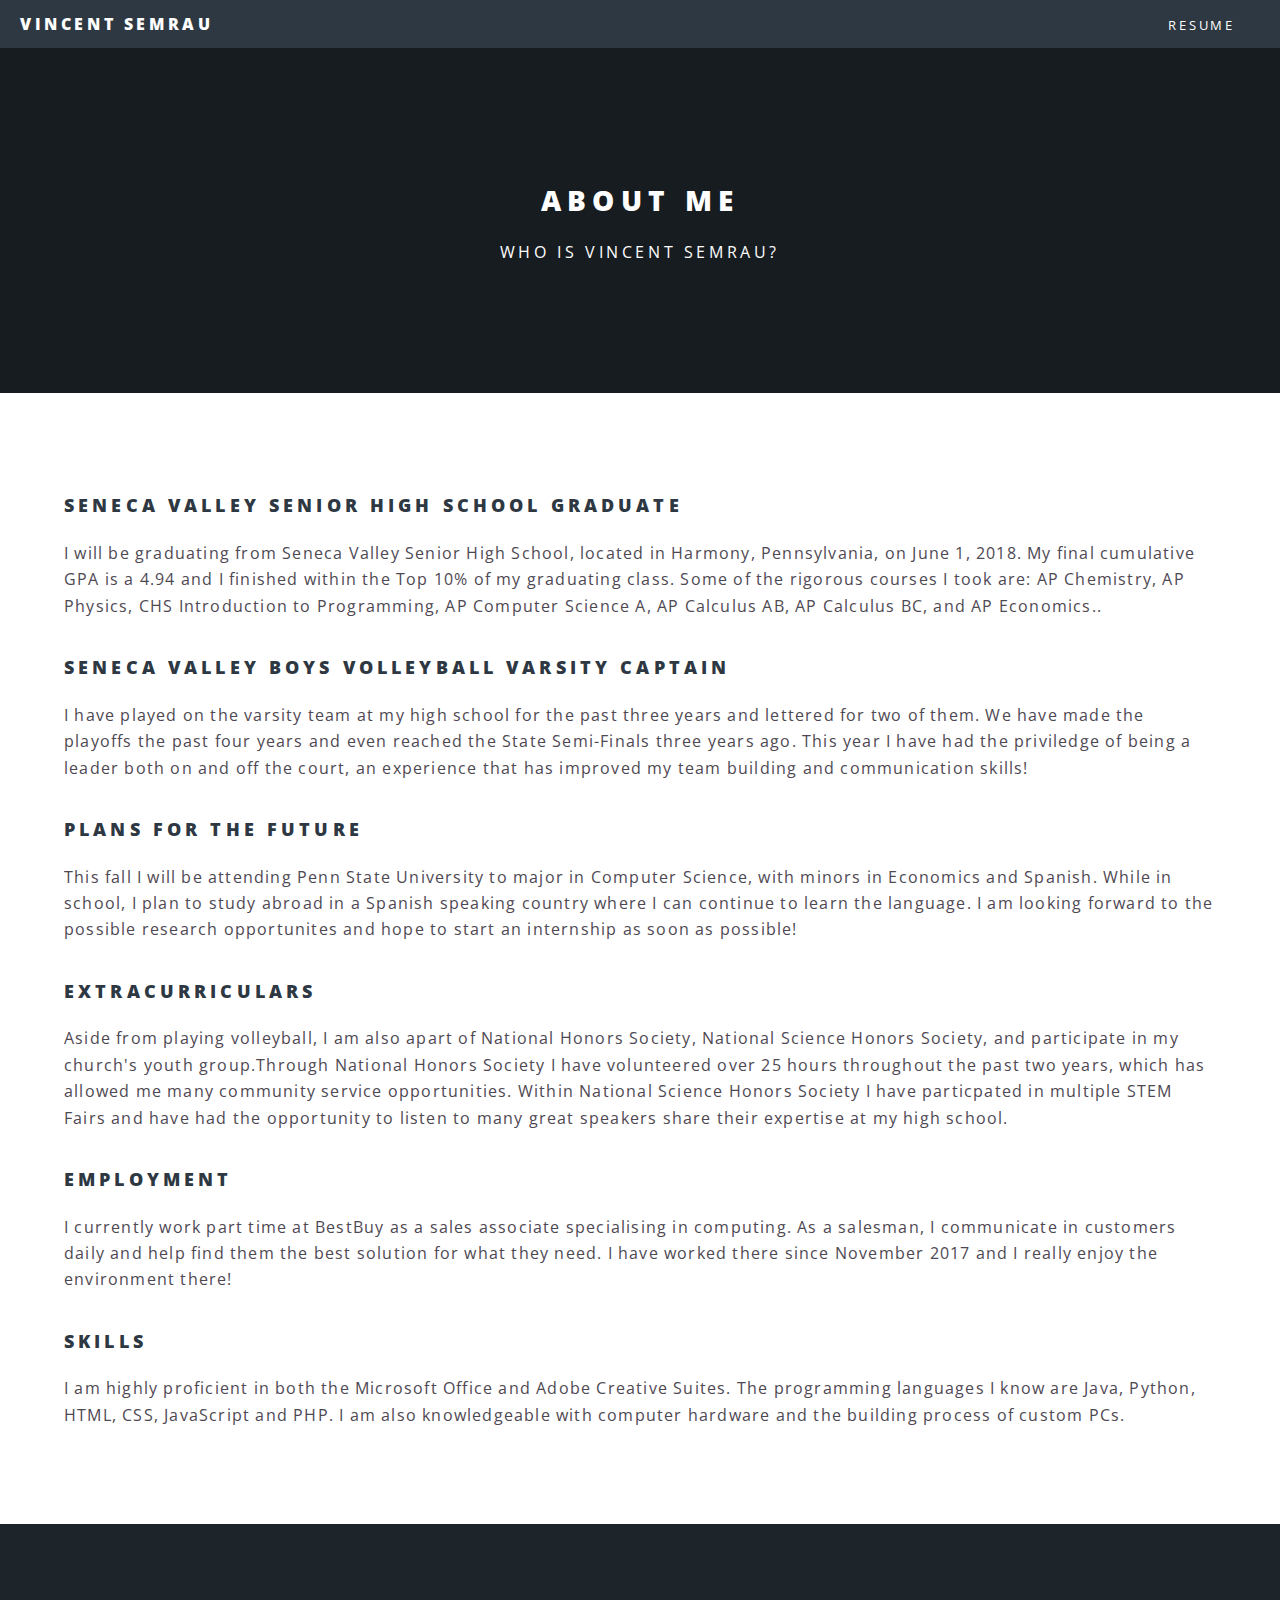
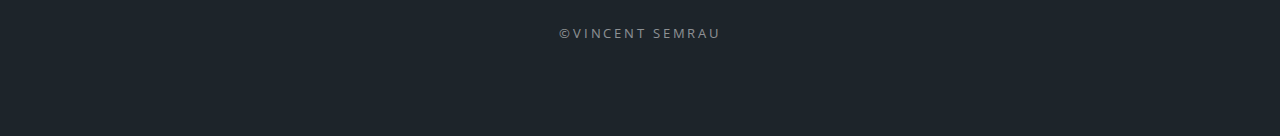
==== commit 172ce540: "Second upload to the website" ====
--- a/about.html
+++ b/about.html
@@ -34,16 +34,28 @@
                         <section class="wrapper style5">
 							<div class="inner">
 								<h3>Seneca Valley Senior High School Graduate</h3>
-								<p> I will be graduating from Seneca Valley Senior High School, located in Harmony Pennsylvania, on June 1, 2018. My final cumulative GPA is a 4.94 and I finished within the Top 10% of my graduating class. Some of the more rigorous courses I took are: AP Chemistry, AP Physics, CHS Introduction to Programming, AP Computer Science A, AP Calculus AB, AP Calculus BC, and AP Economics.</a>.</p>
+								<p> I will be graduating from Seneca Valley Senior High School, located in Harmony, Pennsylvania, on June 1, 2018. My final cumulative GPA is a 4.94 and I finished within the Top 10% of my graduating class. Some of the rigorous courses I took are: AP Chemistry, AP Physics, CHS Introduction to Programming, AP Computer Science A, AP Calculus AB, AP Calculus BC, and AP Economics.</a>.</p>
 							</div>
 							<div class = "inner">
 								<h3>Seneca Valley Boys Volleyball Varsity Captain</h3>
-								<p> I have played on the varsity team at my high school for the past three years and lettered for two of them. We have made the playoffs the past four years and even reached the State Semi-Finals three years ago. This year I have had the amazing priviledge of being a leader both on and off the court, an experience that has improved my team building and communication skills! </p>
+								<p> I have played on the varsity team at my high school for the past three years and lettered for two of them. We have made the playoffs the past four years and even reached the State Semi-Finals three years ago. This year I have had the priviledge of being a leader both on and off the court, an experience that has improved my team building and communication skills! </p>
 							</div>
-							<div class = "inner">
+                            <div class = "inner">
+                                <h3>Plans for the future</h3>
+                                <p> This fall I will be attending Penn State University to major in Computer Science, with minors in Economics and Spanish. While in school, I plan to study abroad in a Spanish speaking country where I can continue to learn the language. I am looking forward to the possible research opportunites and hope to start an internship as soon as possible!</p>
+                            </div>
+                            <div class = "inner">
 									<h3>Extracurriculars</h3>
-									<p> Aside from playing volleyball, I am also apart of National Honors Society, National Science Honors Society </p>
-								</div>
+									<p> Aside from playing volleyball, I am also apart of National Honors Society, National Science Honors Society, and participate in my church's youth group.Through National Honors Society I have volunteered over 25 hours throughout the past two years, which has allowed me many community service opportunities. Within National Science Honors Society I have particpated in multiple STEM Fairs and have had the opportunity to listen to many great speakers share their expertise at my high school.  </p>
+                            </div>
+                            <div class = "inner">
+                                <h3>Employment</h3>
+                                <p> I currently work part time at BestBuy as a sales associate specialising in computing. As a salesman, I communicate in customers daily and help find them the best solution for what they need. I have worked there since November 2017 and I really enjoy the environment there! </p>
+                            </div>
+                            <div class = "inner">
+                                <h3>Skills</h3>
+                                <p> I am highly proficient in both the Microsoft Office and Adobe Creative Suites. The programming languages I know are Java, Python, HTML, CSS, JavaScript and PHP. I am also knowledgeable with computer hardware and the building process of custom PCs. </p>
+                            </div>
 
 						</section>
 		
@@ -62,7 +74,6 @@
 			<script src="./files/jquery.scrolly.min.js.download"></script>
 			<script src="./files/skel.min.js.download"></script>
 			<script src="./files/util.js.download"></script>
-			<!--[if lte IE 8]><script src="assets/js/ie/respond.min.js"></script><![endif]-->
 			<script src="./files/main.js.download"></script>
 
 	
--- a/files/main.css
+++ b/files/main.css
@@ -1,13 +1,6 @@
 @import url(font-awesome.min.css);
 @import url("http://fonts.googleapis.com/css?family=Open+Sans:400,400italic,600,600italic,800,800italic");
 
-/*
-	Spectral by HTML5 UP
-	html5up.net | @n33co
-	Free for personal and commercial use under the CCA 3.0 license (html5up.net/license)
-*/
-
-/* Reset */
 
 	html, body, div, span, applet, object, iframe, h1, h2, h3, h4, h5, h6, p, blockquote, pre, a, abbr, acronym, address, big, cite, code, del, dfn, em, img, ins, kbd, q, s, samp, small, strike, strong, sub, sup, tt, var, b, u, i, center, dl, dt, dd, ol, ul, li, fieldset, form, label, legend, table, caption, tbody, tfoot, thead, tr, th, td, article, aside, canvas, details, embed, figure, figcaption, footer, header, hgroup, menu, nav, output, ruby, section, summary, time, mark, audio, video {
 		margin: 0;
